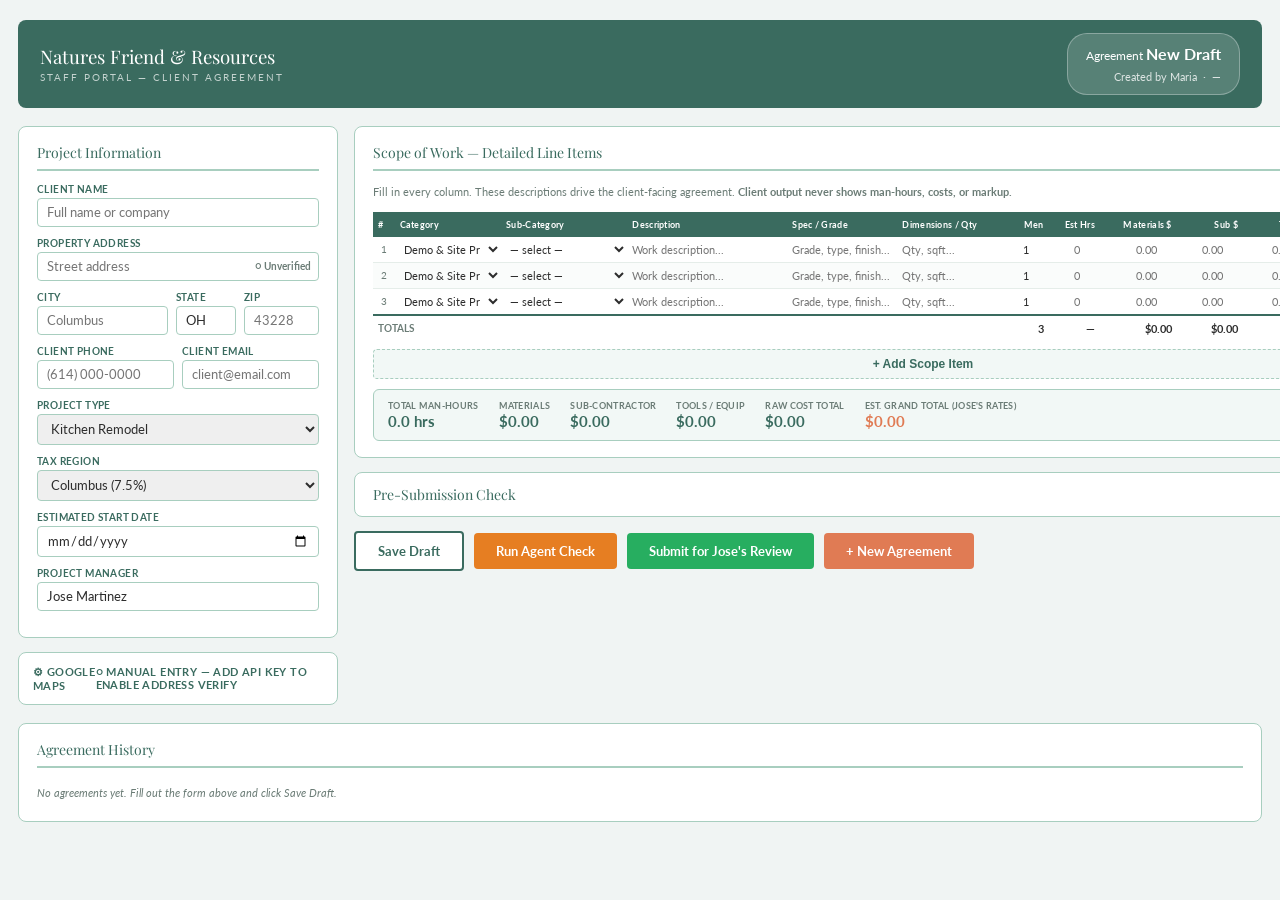
==== agreement-portal.html @ b386c154 "Add agreement portal, Jen portal, skills, and workflow redesign - agreement-portal.html: Maria's new" ====
<!DOCTYPE html>
<html lang="en">
<head>
<meta charset="UTF-8">
<meta name="viewport" content="width=device-width, initial-scale=1.0">
<title>NFR Agreement Portal</title>
<style>
  @import url('https://fonts.googleapis.com/css2?family=Playfair+Display:wght@600;700&family=Lato:wght@300;400;700&display=swap');
  :root {
    --primary:#3A6B5F; --accent:#E07B54; --light:#F2F8F6;
    --border:#A8CEBF; --muted:#6B7C76; --text:#2D2D2D;
    --gold:#D4A054; --danger:#C0392B; --success:#27AE60; --warn:#E67E22;
  }
  *{margin:0;padding:0;box-sizing:border-box;}
  body{font-family:'Lato',sans-serif;font-size:10pt;color:var(--text);background:#f0f4f3;}
  .app{max-width:1440px;margin:0 auto;padding:20px 18px;}

  .top-bar{display:flex;justify-content:space-between;align-items:center;
    background:var(--primary);color:#fff;padding:13px 22px;border-radius:8px;margin-bottom:18px;}
  .brand{font-family:'Playfair Display',serif;font-size:14pt;}
  .brand span{font-family:'Lato',sans-serif;font-size:7.5pt;letter-spacing:2px;text-transform:uppercase;opacity:.7;display:block;margin-top:2px;}
  .agr-pill{background:rgba(255,255,255,.15);border:1px solid rgba(255,255,255,.3);
    border-radius:20px;padding:6px 18px;font-size:9pt;text-align:right;line-height:1.7;}
  .agr-pill strong{font-size:12pt;}

  .layout{display:grid;grid-template-columns:320px 1fr;gap:16px;align-items:start;}

  .panel{background:#fff;border:1px solid var(--border);border-radius:8px;padding:16px 18px;margin-bottom:14px;}
  .p-title{font-family:'Playfair Display',serif;font-size:10.5pt;color:var(--primary);
    border-bottom:2px solid var(--border);padding-bottom:7px;margin-bottom:12px;}

  .f{margin-bottom:10px;}
  .f label{display:block;font-size:7.5pt;font-weight:700;color:var(--primary);text-transform:uppercase;letter-spacing:.4px;margin-bottom:3px;}
  .f input,.f select,.f textarea{width:100%;border:1px solid var(--border);border-radius:4px;
    padding:6px 9px;font-family:'Lato',sans-serif;font-size:9.5pt;color:var(--text);outline:none;}
  .f input:focus,.f select:focus,.f textarea:focus{border-color:var(--primary);}
  .f input:disabled,.f select:disabled,.f textarea:disabled{background:#f5f5f5;color:var(--muted);}
  .row2{display:flex;gap:8px;}.row2 .f{flex:1;}
  .row3{display:flex;gap:8px;}.row3 .f{flex:1;}

  .addr-wrap{position:relative;}
  .addr-badge{position:absolute;right:8px;top:50%;transform:translateY(-50%);font-size:7.5pt;font-weight:700;white-space:nowrap;}
  .addr-badge.verified{color:var(--success);}
  .addr-badge.unverified{color:var(--muted);}
  .addr-input-padded{padding-right:90px !important;}

  /* MAPS PANEL */
  .maps-panel{background:#fff;border:1px solid var(--border);border-radius:8px;padding:12px 14px;margin-bottom:14px;}
  .maps-header{display:flex;align-items:center;justify-content:space-between;cursor:pointer;}
  .maps-header span{font-size:8pt;font-weight:700;color:var(--primary);text-transform:uppercase;letter-spacing:.4px;}
  .maps-status{font-size:7.5pt;color:var(--muted);}
  .maps-status.connected{color:var(--success);}
  .maps-settings{margin-top:10px;border-top:1px solid var(--border);padding-top:10px;display:none;}
  .maps-settings.open{display:block;}
  .maps-key-row{display:flex;gap:8px;align-items:flex-end;}
  .maps-key-row .f{flex:1;margin-bottom:0;}
  .maps-key-row button{padding:6px 12px;border-radius:4px;font-family:'Lato',sans-serif;font-size:8.5pt;font-weight:700;cursor:pointer;border:none;background:var(--primary);color:#fff;white-space:nowrap;}

  /* SCOPE TABLE */
  .tbl-wrap{overflow-x:auto;}
  table.sc{width:100%;border-collapse:collapse;font-size:8pt;min-width:1100px;}
  table.sc thead th{background:var(--primary);color:#fff;padding:7px 5px;text-align:left;
    font-size:7pt;font-weight:700;letter-spacing:.3px;white-space:nowrap;}
  table.sc thead th.r{text-align:right;}
  table.sc thead th.c{text-align:center;}
  table.sc tbody td{border-bottom:1px solid #e5ede9;padding:0;vertical-align:middle;}
  table.sc tbody tr:nth-child(even) td{background:#fafcfb;}
  table.sc tbody tr:hover td{background:#f0f8f5;}
  table.sc td input,table.sc td select{width:100%;border:none;background:transparent;
    padding:5px 5px;font-family:'Lato',sans-serif;font-size:8pt;color:var(--text);outline:none;}
  table.sc td input.ldesc{text-align:left;}
  table.sc td input:focus,table.sc td select:focus{background:#e8f5f0;}
  table.sc td input:disabled,table.sc td select:disabled{color:var(--muted);}
  table.sc td.lt-num{text-align:center;padding:5px 4px;font-size:7.5pt;color:var(--muted);width:22px;}
  table.sc tfoot td{border-top:2px solid var(--primary);padding:6px 5px;font-size:8pt;font-weight:700;}
  table.sc tfoot td.r{text-align:right;}
  .del-btn{background:none;border:none;color:#ccc;cursor:pointer;font-size:13pt;padding:0 5px;line-height:1;}
  .del-btn:hover{color:var(--danger);}
  .chk-btn{background:none;border:none;color:var(--primary);cursor:pointer;font-size:12pt;padding:0 4px;line-height:1;}
  .chk-btn:hover{color:var(--accent);}
  .add-row-btn{background:var(--light);border:1px dashed var(--border);color:var(--primary);
    padding:7px 16px;border-radius:4px;cursor:pointer;font-size:9pt;font-weight:700;margin-top:8px;width:100%;}
  .add-row-btn:hover{background:var(--border);}

  /* TOTALS BAR */
  .totals-bar{display:flex;gap:20px;flex-wrap:wrap;background:var(--light);border:1px solid var(--border);
    border-radius:6px;padding:10px 14px;margin-top:10px;}
  .t-item{display:flex;flex-direction:column;gap:2px;}
  .t-item label{font-size:7pt;font-weight:700;color:var(--muted);text-transform:uppercase;letter-spacing:.3px;}
  .t-item .t-val{font-size:11pt;font-weight:700;color:var(--primary);}

  /* STATUS BADGES */
  .status-badge{display:inline-block;padding:3px 10px;border-radius:12px;font-size:8pt;font-weight:700;text-transform:uppercase;letter-spacing:.3px;}
  .st-draft{background:#e8f5f0;color:var(--primary);}
  .st-pending_jose{background:#fff3cd;color:#856404;}
  .st-jose_approved{background:#cce5ff;color:#004085;}
  .st-sent_to_client{background:#e8d5f5;color:#5a2d7a;}
  .st-signed{background:#d4edda;color:#155724;}
  .st-deposit_paid{background:#0d5c2e;color:#fff;}
  .st-cancelled{background:#f8d7da;color:#721c24;}

  /* LOCKED / INFO BANNERS */
  .locked-note{background:#fff3cd;border:1px solid var(--gold);border-radius:5px;
    padding:9px 12px;font-size:8.5pt;color:#856404;margin-bottom:12px;line-height:1.6;}
  .info-note{background:#e8f5f0;border:1px solid var(--border);border-radius:5px;
    padding:9px 12px;font-size:8.5pt;color:var(--primary);margin-bottom:12px;line-height:1.6;}

  /* AGENT CHECK PANEL */
  .agent-panel{background:#fff;border:1px solid var(--border);border-radius:8px;margin-top:14px;}
  .agent-header{display:flex;align-items:center;justify-content:space-between;padding:12px 18px;cursor:pointer;}
  .agent-header-title{font-family:'Playfair Display',serif;font-size:10.5pt;color:var(--primary);}
  .agent-body{padding:0 18px 16px;display:none;}
  .agent-body.open{display:block;}
  .agent-results{margin-top:12px;}
  .agent-item{display:flex;align-items:flex-start;gap:8px;padding:5px 0;border-bottom:1px solid #f0f0f0;font-size:8.5pt;}
  .agent-item:last-child{border-bottom:none;}
  .agent-icon{font-size:13pt;line-height:1;flex-shrink:0;margin-top:-1px;}
  .agent-passed{font-size:9pt;color:var(--success);font-style:italic;padding:8px 0;}

  /* BUTTONS */
  .actions{display:flex;gap:10px;margin-top:14px;flex-wrap:wrap;align-items:center;}
  .btn{padding:10px 22px;border-radius:4px;font-family:'Lato',sans-serif;font-size:10pt;font-weight:700;cursor:pointer;border:none;}
  .btn-p{background:var(--primary);color:#fff;}.btn-p:hover{background:#2d5448;}
  .btn-o{background:#fff;color:var(--primary);border:2px solid var(--primary);}.btn-o:hover{background:var(--light);}
  .btn-a{background:var(--accent);color:#fff;}.btn-a:hover{background:#c56840;}
  .btn-g{background:var(--success);color:#fff;}.btn-g:hover{background:#1e8449;}
  .btn-w{background:var(--warn);color:#fff;}.btn-w:hover{background:#ca6f1e;}
  .btn-sm{padding:5px 13px;font-size:8pt;}

  /* HISTORY */
  table.hist{width:100%;border-collapse:collapse;font-size:8.5pt;}
  table.hist th{background:var(--primary);color:#fff;padding:7px 10px;text-align:left;font-size:7.5pt;font-weight:700;letter-spacing:.3px;}
  table.hist td{border-bottom:1px solid #e5ede9;padding:8px 10px;vertical-align:middle;}
  table.hist tr:nth-child(even) td{background:#fafcfb;}
  table.hist tr:hover td{background:#f0f8f5;}

  /* MODAL */
  .modal-backdrop{position:fixed;inset:0;background:rgba(0,0,0,.45);z-index:1000;display:flex;align-items:center;justify-content:center;}
  .modal{background:#fff;border-radius:10px;padding:24px 28px;width:480px;max-width:94vw;max-height:90vh;overflow-y:auto;position:relative;box-shadow:0 8px 40px rgba(0,0,0,.2);}
  .modal-title{font-family:'Playfair Display',serif;font-size:12pt;color:var(--primary);margin-bottom:16px;}
  .modal-close{position:absolute;top:14px;right:18px;font-size:16pt;background:none;border:none;cursor:pointer;color:var(--muted);}
  .modal-close:hover{color:var(--text);}
  .chk-item{display:flex;align-items:flex-start;gap:8px;padding:7px 0;border-bottom:1px solid #f0f0f0;cursor:pointer;}
  .chk-item:last-child{border-bottom:none;}
  .chk-item input[type=checkbox]{margin-top:2px;cursor:pointer;accent-color:var(--primary);}
  .chk-item-label{font-size:9pt;line-height:1.5;}
  .chk-progress{font-size:8.5pt;color:var(--muted);margin-bottom:10px;}
  .modal-footer{margin-top:16px;display:flex;justify-content:flex-end;gap:10px;}

  /* TOAST */
  #nfr-toast{position:fixed;bottom:24px;right:24px;background:var(--primary);color:#fff;
    padding:12px 20px;border-radius:8px;font-size:9.5pt;font-weight:700;z-index:9999;
    box-shadow:0 4px 16px rgba(0,0,0,.2);transition:opacity .3s;opacity:0;pointer-events:none;}

  /* CUSTOM TAX INPUT */
  #custom-tax-wrap{display:none;}
</style>
</head>
<body>
<div class="app">

<div class="top-bar">
  <div class="brand">Natures Friend &amp; Resources
    <span>Staff Portal — Client Agreement</span>
  </div>
  <div class="agr-pill">
    Agreement <strong id="agr-display">New Draft</strong><br>
    <span id="agr-meta" style="font-size:8pt;opacity:.8;">Created by Maria &nbsp;·&nbsp; <span id="agr-timestamp">—</span></span>
  </div>
</div>

<div class="layout">

<!-- LEFT COLUMN -->
<div>
  <div class="panel">
    <div class="p-title">Project Information</div>

    <div class="f"><label>Client Name</label>
      <input type="text" id="client-name" placeholder="Full name or company">
    </div>

    <div class="f"><label>Property Address</label>
      <div class="addr-wrap">
        <input type="text" id="client-addr" class="addr-input-padded" placeholder="Street address" autocomplete="off">
        <span class="addr-badge unverified" id="addr-badge">&#9675; Unverified</span>
      </div>
    </div>

    <div class="row2">
      <div class="f"><label>City</label><input type="text" id="client-city" placeholder="Columbus"></div>
      <div class="f" style="max-width:60px;"><label>State</label><input type="text" id="client-state" value="OH" placeholder="OH" maxlength="2"></div>
      <div class="f" style="max-width:75px;"><label>Zip</label><input type="text" id="client-zip" placeholder="43228" maxlength="10"></div>
    </div>

    <div class="row2">
      <div class="f"><label>Client Phone</label><input type="tel" id="client-phone" placeholder="(614) 000-0000"></div>
      <div class="f"><label>Client Email</label><input type="email" id="client-email" placeholder="client@email.com"></div>
    </div>

    <div class="f"><label>Project Type</label>
      <select id="proj-type">
        <option>Kitchen Remodel</option>
        <option>Bathroom Remodel</option>
        <option>Kitchen + Bath Remodel</option>
        <option>Full Interior Remodel</option>
        <option>Paint / Drywall</option>
        <option>Cabinets Only</option>
        <option>Flooring Only</option>
        <option>Demo Only</option>
        <option>Other</option>
      </select>
    </div>

    <div class="row2">
      <div class="f"><label>Tax Region</label>
        <select id="tax-region" onchange="handleTaxChange()">
          <option value="7.5">Columbus (7.5%)</option>
          <option value="8.0">Dublin (8.0%)</option>
          <option value="custom">Custom</option>
        </select>
      </div>
      <div class="f" id="custom-tax-wrap"><label>Custom Tax %</label>
        <input type="number" id="custom-tax" value="7.5" step="0.1" min="0" oninput="calcTotals()">
      </div>
    </div>

    <div class="f"><label>Estimated Start Date</label><input type="date" id="start-date"></div>
    <div class="f"><label>Project Manager</label><input type="text" id="proj-mgr" value="Jose Martinez"></div>
  </div>

  <!-- GOOGLE MAPS PANEL -->
  <div class="maps-panel">
    <div class="maps-header" onclick="toggleMapsSettings()">
      <span>&#9881; Google Maps</span>
      <span class="maps-status" id="maps-status">&#9675; Manual entry — add API key to enable address verify</span>
    </div>
    <div class="maps-settings" id="maps-settings">
      <div class="maps-key-row">
        <div class="f">
          <label>API Key</label>
          <input type="password" id="maps-api-key" placeholder="AIzaSy...">
        </div>
        <button onclick="saveMapsKey()">Save</button>
      </div>
    </div>
  </div>

  <!-- STATUS PANEL (shown when editing saved agreement) -->
  <div class="panel" id="status-panel" style="display:none;">
    <div class="p-title">Agreement Status</div>
    <div id="status-info"></div>
  </div>
</div>

<!-- RIGHT COLUMN -->
<div>
  <div class="panel">
    <div class="p-title">Scope of Work — Detailed Line Items</div>
    <p style="font-size:8pt;color:var(--muted);margin-bottom:12px;line-height:1.6;">
      Fill in every column. These descriptions drive the client-facing agreement. <strong>Client output never shows man-hours, costs, or markup.</strong>
    </p>
    <div id="locked-msg" class="locked-note" style="display:none;">
      Submitted for Jose's review. Form is locked. Ask Jose to reopen if changes are needed.
    </div>
    <div id="info-msg" class="info-note" style="display:none;"></div>

    <div class="tbl-wrap">
      <table class="sc" id="sc-table">
        <thead>
          <tr>
            <th style="width:22px;">#</th>
            <th style="width:110px;">Category</th>
            <th style="width:130px;">Sub-Category</th>
            <th style="min-width:160px;">Description</th>
            <th style="min-width:110px;">Spec / Grade</th>
            <th style="min-width:110px;">Dimensions / Qty</th>
            <th class="r" style="width:42px;">Men</th>
            <th class="r" style="width:52px;">Est Hrs</th>
            <th class="r" style="width:78px;">Materials $</th>
            <th class="r" style="width:68px;">Sub $</th>
            <th class="r" style="width:72px;">Tools $</th>
            <th style="min-width:110px;">Sub-Contractor</th>
            <th class="c" style="width:28px;">&#128203;</th>
            <th style="width:22px;"></th>
          </tr>
        </thead>
        <tbody id="sc-body"></tbody>
        <tfoot>
          <tr>
            <td colspan="6" style="color:var(--muted);font-size:7.5pt;padding-left:5px;">TOTALS</td>
            <td class="r" id="ft-men">—</td>
            <td class="r" id="ft-hrs">—</td>
            <td class="r" id="ft-mat">$0.00</td>
            <td class="r" id="ft-sub">$0.00</td>
            <td class="r" id="ft-tools">$0.00</td>
            <td colspan="3"></td>
          </tr>
        </tfoot>
      </table>
    </div>
    <button class="add-row-btn" id="add-row-btn" onclick="addScopeRow()">+ Add Scope Item</button>

    <div class="totals-bar">
      <div class="t-item"><label>Total Man-Hours</label><div class="t-val" id="tot-manhrs">0 hrs</div></div>
      <div class="t-item"><label>Materials</label><div class="t-val" id="tot-mat">$0.00</div></div>
      <div class="t-item"><label>Sub-Contractor</label><div class="t-val" id="tot-sub">$0.00</div></div>
      <div class="t-item"><label>Tools / Equip</label><div class="t-val" id="tot-tools">$0.00</div></div>
      <div class="t-item"><label>Raw Cost Total</label><div class="t-val" id="tot-raw">$0.00</div></div>
      <div class="t-item"><label>Est. Grand Total (Jose's rates)</label><div class="t-val" id="tot-grand" style="color:var(--accent);">$0.00</div></div>
    </div>
  </div>

  <!-- AGENT CHECK PANEL -->
  <div class="agent-panel">
    <div class="agent-header" onclick="toggleAgentPanel()">
      <span class="agent-header-title">Pre-Submission Check</span>
      <span id="agent-chevron" style="font-size:10pt;color:var(--muted);">&#9660;</span>
    </div>
    <div class="agent-body" id="agent-body">
      <button class="btn btn-o btn-sm" onclick="runAgentCheck()" id="run-check-btn">Run Pre-Submission Check</button>
      <div id="agent-results" class="agent-results"></div>
    </div>
  </div>

  <div class="actions" id="action-btns">
    <button class="btn btn-o" onclick="saveDraft()">Save Draft</button>
    <button class="btn btn-w" onclick="runAgentCheck()">Run Agent Check</button>
    <button class="btn btn-g" id="submit-btn" onclick="submitForJose()" disabled title="Run Agent Check first">Submit for Jose's Review</button>
    <button class="btn btn-a" onclick="newAgreement()">+ New Agreement</button>
  </div>
</div>

</div><!-- end layout -->

<!-- HISTORY TABLE -->
<div class="panel" style="margin-top:4px;">
  <div class="p-title">Agreement History</div>
  <div id="history-empty" style="font-size:8.5pt;color:var(--muted);font-style:italic;padding:6px 0;">
    No agreements yet. Fill out the form above and click Save Draft.
  </div>
  <div style="overflow-x:auto;">
    <table class="hist" id="hist-table" style="display:none;">
      <thead>
        <tr>
          <th>AGR #</th><th>Client</th><th>Type</th><th>Submitted</th><th>Status</th><th>Action</th>
        </tr>
      </thead>
      <tbody id="hist-body"></tbody>
    </table>
  </div>
</div>

</div><!-- end app -->

<!-- CHECKLIST MODAL -->
<div class="modal-backdrop" id="chk-modal" style="display:none;" onclick="closeChecklistModal(event)">
  <div class="modal" onclick="event.stopPropagation()">
    <button class="modal-close" onclick="closeChecklistModal()">&#215;</button>
    <div class="modal-title" id="chk-modal-title">Checklist</div>
    <div class="chk-progress" id="chk-progress"></div>
    <div id="chk-items"></div>
    <div class="modal-footer">
      <button class="btn btn-p" onclick="closeChecklistModal()">Done</button>
    </div>
  </div>
</div>

<div id="nfr-toast"></div>

<script>
// ── State ──────────────────────────────────────────────────────────────────────
let currentAgrId = null;
let scopeRowCount = 0;
let isLocked = false;
let agentCheckRan = false;
let addressVerified = false;
let activeChecklistRow = null;

// ── Renovation Taxonomy ────────────────────────────────────────────────────────
const RENO = {
  "Demo & Site Prep": {
    subs: ["Demo cabinets","Demo countertops","Demo tile — floor","Demo tile — walls","Demo flooring","Demo tub/shower","Demo toilet","Demo vanity & fixtures","Demo walls / partitions","Demo ceiling","Demo appliances & removal","Dumpster / haul away","Site protection & staging"],
    desc: {"Demo cabinets":"Remove and haul away all existing cabinets","Demo countertops":"Remove existing countertops and dispose","Demo tile — floor":"Remove floor tile and thin-set; inspect subfloor","Demo tile — walls":"Remove wall tile and backer board","Demo flooring":"Remove existing flooring and prep subfloor","Demo tub/shower":"Demo tub/shower unit and surround","Demo toilet":"Remove and cap toilet flange","Demo vanity & fixtures":"Remove vanity, sink, and all fixtures","Demo walls / partitions":"Remove non-structural partition walls","Demo ceiling":"Remove ceiling drywall or tile","Demo appliances & removal":"Disconnect and remove all appliances","Dumpster / haul away":"Roll-off dumpster and debris removal","Site protection & staging":"Floor protection, plastic barriers, staging area"},
    checks: {"Demo cabinets":["Disconnect power at breaker","Remove cabinet doors first","Mark/cap utility locations","Protect floors with plywood","Stage debris area outside"],"Demo tile — floor":["Score grout lines first","Remove toilet/vanity if needed","Inspect subfloor after removal","Document condition with photos"],"Demo tub/shower":["Shut off water supply","Disconnect drain","Remove tile surround","Inspect framing/subfloor for rot"],"Demo walls / partitions":["Confirm non-load-bearing","Locate and cap all utilities in wall","Remove drywall in stages","Photograph wall cavity before closing"]}
  },
  "Structural": {
    subs: ["Load-bearing wall removal","Header / beam install (LVL)","Header / beam install (steel)","Subfloor repair / replacement","Wall framing modification","Niche / alcove framing","Column / post install","Subfloor leveling"],
    desc: {"Load-bearing wall removal":"Remove load-bearing wall with temporary shoring","Header / beam install (LVL)":"Install LVL beam with proper bearing","Header / beam install (steel)":"Install steel beam with bearing plates","Subfloor repair / replacement":"Repair or replace damaged subfloor sheathing","Wall framing modification":"Modify existing wall framing per plan","Niche / alcove framing":"Frame recessed niche or alcove in wall","Column / post install":"Install structural column or decorative post","Subfloor leveling":"Self-leveling compound or shimming for flat substrate"},
    checks: {"Load-bearing wall removal":["Pull permit before starting","Install temporary shoring","Size header per engineer spec","Verify beam bearing on each side"],"Subfloor repair / replacement":["Identify source of damage (moisture/rot)","Remove all damaged material","Treat with antimicrobial before closing","Match thickness to existing floor"]}
  },
  "Windows & Doors": {
    subs: ["Window replacement","Window — new opening","Window trim / casing","Entry door replacement","Interior door install","Pocket / sliding door","Barn door","Door hardware install","Egress window"],
    desc: {"Window replacement":"Replace existing window with new unit, same opening","Window — new opening":"Create new window opening with header","Window trim / casing":"Install interior window casing and sill","Entry door replacement":"Replace exterior entry door and frame","Interior door install":"Install interior door, frame, and hardware","Pocket / sliding door":"Install pocket or bypass sliding door","Barn door":"Install barn door with track hardware","Door hardware install":"Install handles, locks, hinges on existing doors","Egress window":"Install code-compliant egress window"},
    checks: {"Window replacement":["Flash and seal exterior","Level and shim properly","Insulate perimeter","Test operation before trimming"],"Entry door replacement":["Flash threshold properly","Install weatherstripping","Verify plumb and square","Test lockset operation"]}
  },
  "Rough Electrical": {
    subs: ["Panel upgrade / circuit add","GFCI circuit — kitchen","GFCI circuit — bathroom","Under-cabinet lighting rough","Island lighting rough","Range hood wiring","Dishwasher circuit (20A)","Refrigerator circuit","Microwave circuit (20A)","Heated floor thermostat rough","Exhaust fan rough-in","Shower light rough (wet-rated)","Vanity lighting rough","USB outlet install","Recessed lighting rough"],
    desc: {"Panel upgrade / circuit add":"Add circuits or upgrade electrical panel","GFCI circuit — kitchen":"Install GFCI-protected circuits per code","GFCI circuit — bathroom":"Install GFCI-protected bathroom circuit","Under-cabinet lighting rough":"Run low-voltage wire for under-cabinet lights","Island lighting rough":"Run wire and install junction box for island pendant","Range hood wiring":"Wire dedicated circuit for range hood","Dishwasher circuit (20A)":"Dedicated 20A circuit for dishwasher","Refrigerator circuit":"Dedicated circuit for refrigerator","Microwave circuit (20A)":"Dedicated 20A circuit for microwave","Heated floor thermostat rough":"Run wire for in-floor heat thermostat","Exhaust fan rough-in":"Run wire and duct for bathroom exhaust fan","Shower light rough (wet-rated)":"Install wet-rated box and wiring in shower ceiling","Vanity lighting rough":"Run wire for vanity light fixture","USB outlet install":"Install combination outlet with USB ports","Recessed lighting rough":"Run wire and install cans for recessed lights"},
    checks: {"Panel upgrade / circuit add":["Pull permit","Coordinate with licensed electrician","Arc-fault and GFCI per code","Label panel directory after"],"GFCI circuit — kitchen":["Two 20A small-appliance circuits minimum","GFCI at first outlet on circuit","Test trip function"],"Exhaust fan rough-in":["Duct to exterior — not to attic","Damper on exterior cap","Support fan housing to framing"]}
  },
  "Rough Plumbing": {
    subs: ["Supply line relocation","Drain relocation","Toilet flange install","Shower valve rough-in","Tub drain rough-in","Dishwasher connection rough","Ice maker line","Gas line (range / cooktop)","Gas line (water heater)","Water heater relocation","Wet wall framing"],
    desc: {"Supply line relocation":"Relocate hot/cold supply to new position","Drain relocation":"Relocate drain line to new fixture location","Toilet flange install":"Set toilet flange at finished floor height","Shower valve rough-in":"Set shower valve body at correct height","Tub drain rough-in":"Set tub drain and overflow rough","Dishwasher connection rough":"Stub out hot supply and drain for dishwasher","Ice maker line":"1/4\" copper or poly line for refrigerator ice maker","Gas line (range / cooktop)":"Run gas line with shutoff for range/cooktop","Gas line (water heater)":"Run or extend gas line for water heater","Water heater relocation":"Relocate water heater with new connections","Wet wall framing":"Frame 2x6 wet wall for back-to-back plumbing"},
    checks: {"Supply line relocation":["Pressure test before closing wall","Support pipe per code","Insulate exterior wall pipes"],"Shower valve rough-in":["Confirm valve height per design drawing","Stub out at correct height for trim plate","Pressure test","Photo before closing wall"],"Gas line (range / cooktop)":["Licensed plumber required","Pressure test 24 hours","Install shutoff within 6 feet of appliance"]}
  },
  "HVAC & Mechanicals": {
    subs: ["Range hood / ductwork","Exhaust fan + duct install","Radiant floor heat — electric","Radiant floor heat — hydronic","In-floor heat thermostat","Heated towel bar rough","HVAC duct modification","Mini-split install"],
    desc: {"Range hood / ductwork":"Install range hood and run duct to exterior","Exhaust fan + duct install":"Install exhaust fan and duct to exterior cap","Radiant floor heat — electric":"Install electric radiant mat under tile","Radiant floor heat — hydronic":"Install hydronic tubing in floor","In-floor heat thermostat":"Install programmable thermostat for floor heat","Heated towel bar rough":"Rough wire for electric heated towel bar","HVAC duct modification":"Modify existing ductwork for remodel","Mini-split install":"Install ductless mini-split head and lineset"},
    checks: {"Range hood / ductwork":["Duct to exterior only","Use 6\" round or equivalent rectangular","Include damper at exterior","Verify CFM meets hood requirements"],"Radiant floor heat — electric":["Test mat resistance before tile","Do not cut mat","Install insulation board under mat","Connect to GFCI-protected circuit"]}
  },
  "Insulation": {
    subs: ["Exterior wall batt insulation","Sound insulation — interior","Spray foam — rim joist","Spray foam — gaps/penetrations","Vapor barrier","Rigid foam — exterior"],
    desc: {"Exterior wall batt insulation":"Install batt insulation in exterior walls","Sound insulation — interior":"Install Rockwool sound batt in interior walls","Spray foam — rim joist":"Seal and insulate rim joist with closed-cell foam","Spray foam — gaps/penetrations":"Air seal all penetrations with spray foam","Vapor barrier":"Install poly vapor barrier on crawl/slab","Rigid foam — exterior":"Install rigid foam board on exterior sheathing"},
    checks: {}
  },
  "Waterproofing": {
    subs: ["Cement board / backer board","Schluter / Kerdi membrane","RedGard waterproof coating","Shower pan liner (CPE)","Curb installation","Shower niche — waterproof"],
    desc: {"Cement board / backer board":"Install cement backer board in wet areas","Schluter / Kerdi membrane":"Apply Kerdi waterproof membrane over substrate","RedGard waterproof coating":"Apply RedGard liquid membrane to shower walls/floor","Shower pan liner (CPE)":"Install CPE shower pan liner with clamping drain","Curb installation":"Build and waterproof shower curb","Shower niche — waterproof":"Frame, board, and waterproof recessed shower niche"},
    checks: {"Cement board / backer board":["Stagger seams from drywall seams","Tape all seams with alkali-resistant mesh","Do not use drywall in wet zone","Fasteners every 8\" at edges"],"Schluter / Kerdi membrane":["Overlap seams minimum 2\"","Seal all corners with Kerdi-Band","Let cure 24 hours before tile","Flood test before closing"]}
  },
  "Drywall": {
    subs: ["Drywall install — standard","Drywall install — moisture-resistant","Level 5 finish","Ceiling drywall","Drywall repair / patch","Skim coat"],
    desc: {"Drywall install — standard":"Hang and tape standard drywall","Drywall install — moisture-resistant":"Hang and tape moisture-resistant (green/purple board)","Level 5 finish":"Apply two skim coats for Level 5 paint-ready finish","Ceiling drywall":"Hang and finish ceiling drywall","Drywall repair / patch":"Repair damaged drywall sections","Skim coat":"Skim coat existing walls for smooth finish"},
    checks: {"Level 5 finish":["Prime coat before first skim","Two skim coats minimum","Sand between coats with 150 grit","Inspect under raking light before paint"],"Drywall install — standard":["Stagger seams","Screw 16\" on center","Tape all seams with joint compound","Feather edges for smooth finish"]}
  },
  "Tile Work": {
    subs: ["Floor tile install","Shower wall tile","Tub surround tile","Backsplash tile","Niche tile","Accent / listello tile","Floor tile — large format","Grout & seal","Caulk joints"],
    desc: {"Floor tile install":"Install tile on floor with thinset mortar","Shower wall tile":"Install tile on shower walls","Tub surround tile":"Install tile on tub surround walls","Backsplash tile":"Install kitchen backsplash tile","Niche tile":"Tile recessed shower niche","Accent / listello tile":"Install accent or border tile","Floor tile — large format":"Install large format (24\"x24\"+) floor tile","Grout & seal":"Apply grout and sealer to all tile joints","Caulk joints":"Apply silicone caulk at all change-of-plane joints"},
    checks: {"Floor tile install":["Dry-lay tile for pattern/cut check","Use large-format trowel for full coverage","Check level every 4 tiles","Back-butter all tiles over 15\""],"Shower wall tile":["Start from center of focal wall","Maintain consistent grout joints","Cut tiles at perimeter","Seal grout after 72-hour cure"],"Grout & seal":["Mix to peanut butter consistency","Work in 4 sq ft sections","Diagonal float strokes","Seal 72 hours after grout install"]}
  },
  "Flooring": {
    subs: ["LVP / luxury vinyl install","Hardwood — install","Hardwood — refinish","Carpet install","Floor leveling / prep","Transition strips","Underlayment install"],
    desc: {"LVP / luxury vinyl install":"Install luxury vinyl plank flooring with underlayment","Hardwood — install":"Install nail-down or glue-down hardwood","Hardwood — refinish":"Sand, stain, and refinish existing hardwood","Carpet install":"Install carpet with pad","Floor leveling / prep":"Self-leveling compound for flat substrate","Transition strips":"Install transition strips at all floor changes","Underlayment install":"Install foam or cork underlayment"},
    checks: {"LVP / luxury vinyl install":["Acclimate planks 48 hours","Leave 1/4\" expansion gap at walls","Stagger end joints minimum 6\"","Roll floor after install"],"Hardwood — refinish":["Screen between coats","Buff edges by hand","Apply minimum 3 coats polyurethane","24-hour dry time between coats"]}
  },
  "Cabinets": {
    subs: ["Base cabinets","Upper cabinets","Island / peninsula cabinets","Pantry / tall cabinets","Vanity cabinet","Linen / storage cabinet","Medicine cabinet","Cabinet hardware install","Soft-close hardware","Crown molding — cabinets","Cabinet trim / filler","Cabinet lighting install"],
    desc: {"Base cabinets":"Install base cabinet run","Upper cabinets":"Install upper cabinet run","Island / peninsula cabinets":"Install island or peninsula cabinet base","Pantry / tall cabinets":"Install full-height pantry or utility cabinets","Vanity cabinet":"Install bathroom vanity cabinet","Linen / storage cabinet":"Install linen or storage cabinet","Medicine cabinet":"Install recessed or surface-mount medicine cabinet","Cabinet hardware install":"Install all pulls, knobs, and hinges","Soft-close hardware":"Install soft-close hinges and drawer slides","Crown molding — cabinets":"Install crown molding on cabinet tops","Cabinet trim / filler":"Install filler strips and end panels","Cabinet lighting install":"Install puck or strip lights in cabinets"},
    checks: {"Base cabinets":["Level each cabinet — shim as needed","Screw cabinets together before wall attachment","Attach to wall studs only","Check plumb and level after all are hung"],"Upper cabinets":["Ledger board for support during install","Locate all studs before starting","Check level and plumb every cabinet","Remove ledger after all are secured"]}
  },
  "Countertops": {
    subs: ["Granite — fabricate & install","Quartz — fabricate & install","Laminate countertop","Cultured marble top","Butcher block","Concrete countertop","Countertop edge profile","Backsplash substrate"],
    desc: {"Granite — fabricate & install":"Template, fabricate, and install granite countertop","Quartz — fabricate & install":"Template, fabricate, and install quartz countertop","Laminate countertop":"Install laminate countertop with post-form edge","Cultured marble top":"Install cultured marble vanity top with integral sink","Butcher block":"Install butcher block countertop","Concrete countertop":"Cast and install concrete countertop","Countertop edge profile":"Specify edge detail (eased, beveled, ogee, etc.)","Backsplash substrate":"Install cement board for tile backsplash"},
    checks: {"Granite — fabricate & install":["Template after cabinets are set","Confirm sink cutout dimensions","Seam placement away from sink","Support seams from below"],"Quartz — fabricate & install":["Template after cabinets leveled","Confirm overhang spec (standard 1.5\")","Check plumb of sink wall for reveal"]}
  },
  "Shower / Tub": {
    subs: ["Prefab shower unit","Custom tile shower build","Shower door — frameless","Shower door — semi-frameless","Shower door — framed","Shower base / pan","Standard tub install","Freestanding / soaking tub","Whirlpool / jetted tub","Grab bar install","Steam unit install","Tub surround install"],
    desc: {"Prefab shower unit":"Install one-piece or multi-piece prefab shower unit","Custom tile shower build":"Build custom shower with backer, membrane, and tile","Shower door — frameless":"Install frameless glass shower door or enclosure","Shower door — semi-frameless":"Install semi-frameless shower door","Shower door — framed":"Install aluminum-framed shower door","Shower base / pan":"Install shower base/pan (acrylic or fiberglass)","Standard tub install":"Install alcove or drop-in tub","Freestanding / soaking tub":"Install freestanding soaking tub","Whirlpool / jetted tub":"Install whirlpool or air-jet tub","Grab bar install":"Install ADA grab bars in shower/tub area","Steam unit install":"Install steam generator and head","Tub surround install":"Install 3-piece tub surround"},
    checks: {"Custom tile shower build":["Waterproof membrane required","Slope floor 1/4\" per foot to drain","Test drain before tiling","Float test shower pan 24 hours"],"Shower door — frameless":["Confirm glass thickness (3/8\" min)","Plumb wall within 1/8\"","Header bar for doors over 60\" wide","Silicone all perimeter joints"]}
  },
  "Fixtures & Plumbing Finish": {
    subs: ["Kitchen sink install","Bathroom sink — undermount","Vessel sink install","Kitchen faucet","Bathroom faucet","Shower valve trim","Showerhead install","Hand shower install","Tub faucet / trim","Tub spout","Body sprays","Garbage disposal","Toilet install","Bidet / toilet seat","P-trap & drain connections","Shut-off valves"],
    desc: {"Kitchen sink install":"Install undermount or drop-in kitchen sink","Bathroom sink — undermount":"Install undermount bathroom sink","Vessel sink install":"Install vessel sink with drain assembly","Kitchen faucet":"Install kitchen faucet and supply lines","Bathroom faucet":"Install bathroom faucet and pop-up drain","Shower valve trim":"Install shower valve trim plate and handle","Showerhead install":"Install showerhead on arm","Hand shower install":"Install slide bar and hand shower","Tub faucet / trim":"Install tub faucet trim and handles","Tub spout":"Install tub spout (diverter or non-diverter)","Body sprays":"Install body spray jets and volume control","Garbage disposal":"Install garbage disposal and wiring connection","Toilet install":"Set toilet on flange with new wax ring","Bidet / toilet seat":"Install bidet seat or attachment","P-trap & drain connections":"Connect P-traps and drain lines","Shut-off valves":"Install angle stops at all fixtures"},
    checks: {"Kitchen sink install":["Support undermount from below before countertop","Caulk perimeter after cabinet install","Test for leaks 24 hours after"],"Toilet install":["New wax ring required","Shim base if floor unlevel","Caulk front and sides (leave back open)","Test flush and check for leaks"]}
  },
  "Appliances": {
    subs: ["Range / cooktop install","Wall oven install","Microwave install","Dishwasher install","Refrigerator — water line","Range hood — final install","Warming drawer"],
    desc: {"Range / cooktop install":"Set and connect range or cooktop (gas or electric)","Wall oven install":"Install wall oven in cabinet opening","Microwave install":"Install over-range or drawer microwave","Dishwasher install":"Set dishwasher and connect water/drain/power","Refrigerator — water line":"Connect refrigerator to ice maker water line","Range hood — final install":"Final mount and duct connection for range hood","Warming drawer":"Install warming drawer in base cabinet"},
    checks: {"Range / cooktop install":["Anti-tip bracket for ranges","Verify gas connection by licensed plumber","Test all burners","Clearances per manufacturer"],"Dishwasher install":["High-loop or air gap on drain","Secure to cabinet sides","Test full cycle for leaks"]}
  },
  "Finish Electrical": {
    subs: ["Outlet & switch plates","Light fixture install","Under-cabinet lights — final","Recessed lighting — final","Dimmer switch install","Exhaust fan — final","Bathroom fan/light combo","GFCI outlets — final","Smoke / CO detector"],
    desc: {"Outlet & switch plates":"Install all outlet and switch cover plates","Light fixture install":"Install light fixtures and connect wiring","Under-cabinet lights — final":"Connect and install under-cabinet LED strips","Recessed lighting — final":"Trim and bulb all recessed cans","Dimmer switch install":"Install dimmer switches per plan","Exhaust fan — final":"Install exhaust fan grille and test","Bathroom fan/light combo":"Install combination fan/light unit","GFCI outlets — final":"Install GFCI receptacles and test","Smoke / CO detector":"Install smoke and CO detectors per code"},
    checks: {"Recessed lighting — final":["IC-rated cans in insulated ceiling","Trim flush to ceiling","Bulb type matches dimmer rating"],"GFCI outlets — final":["Test trip function","Label breaker","Check all outlets downstream on same circuit"]}
  },
  "Paint & Finish": {
    subs: ["Ceiling paint","Wall paint — standard","Wall paint — moisture-resistant","Cabinet paint / stain","Trim paint","Exterior paint / touch-up"],
    desc: {"Ceiling paint":"Apply two coats ceiling paint","Wall paint — standard":"Prime and apply two coats wall paint","Wall paint — moisture-resistant":"Apply moisture-resistant paint (bathroom)","Cabinet paint / stain":"Prime, sand, and apply two coats cabinet paint","Trim paint":"Apply semi-gloss on all trim and doors","Exterior paint / touch-up":"Touch up or repaint exterior trim/siding"},
    checks: {"Cabinet paint / stain":["Sand between all coats 220 grit","Remove all hardware before painting","Water-based enamel or conversion varnish","Allow 24h cure between coats"],"Wall paint — standard":["Cut in before rolling","Two coats minimum","Check sheen spec (eggshell, satin, flat)","Back-roll sprayed areas"]}
  },
  "Trim & Millwork": {
    subs: ["Baseboard","Door casing","Crown molding","Window sill / stool / apron","Chair rail","Wainscoting","Beadboard panel","Built-in shelving"],
    desc: {"Baseboard":"Install baseboard throughout room","Door casing":"Install interior door casing","Crown molding":"Install crown molding at ceiling","Window sill / stool / apron":"Install window interior trim","Chair rail":"Install chair rail at mid-wall height","Wainscoting":"Install wainscoting panel system","Beadboard panel":"Install beadboard on wall section","Built-in shelving":"Build and install custom built-in shelves"},
    checks: {"Crown molding":["Cope inside corners — no miters","Nail to studs and top plate","Caulk before paint","Prime cut ends before install"],"Baseboard":["Cope inside corners","Scarf joint at splices","Check for floor height changes","Fill nail holes before paint"]}
  },
  "Bathroom Accessories": {
    subs: ["Towel bar install","Toilet paper holder","Robe hooks","Mirror install","Frameless mirror","Shelving — bathroom","Towel ring"],
    desc: {"Towel bar install":"Install towel bar(s) on blocking","Toilet paper holder":"Install toilet paper holder on blocking","Robe hooks":"Install robe hooks on blocking","Mirror install":"Install framed mirror above vanity","Frameless mirror":"Install frameless mirror on wall","Shelving — bathroom":"Install bathroom shelving unit","Towel ring":"Install towel ring next to vanity"},
    checks: {"Towel bar install":["Block in wall during framing","Confirm height (48\" standard)","Use toggle anchors if no blocking"]}
  },
  "Exterior & Siding": {
    subs: ["Vinyl siding — repair","Vinyl siding — replacement","Brick repair / repointing","Tuckpointing","Brick veneer install","Exterior trim repair","Caulk & weatherstrip","Soffit / fascia repair","Window flashing"],
    desc: {"Vinyl siding — repair":"Repair damaged vinyl siding panels","Vinyl siding — replacement":"Replace vinyl siding on wall section","Brick repair / repointing":"Repoint deteriorated brick mortar joints","Tuckpointing":"Tuckpoint brick or block joints","Brick veneer install":"Install brick veneer over framed wall","Exterior trim repair":"Repair or replace exterior trim boards","Caulk & weatherstrip":"Caulk all exterior penetrations and install weatherstrip","Soffit / fascia repair":"Repair or replace soffit and fascia boards","Window flashing":"Install or repair window flashing and sill pan"},
    checks: {"Brick repair / repointing":["Match existing mortar color","Rake joints minimum 3/4\" deep","Dampen joints before applying mortar","Cure slowly — avoid direct sun for 3 days"]}
  },
  "Sub-Contractors": {
    subs: ["Licensed plumber","Licensed electrician","HVAC technician","Structural engineer","Tile setter","Flooring installer","Cabinet installer","Countertop fabricator","Glass / shower door","Painter — sub","Roofer / flashing sub","Foundation / masonry sub"],
    desc: {"Licensed plumber":"Licensed plumber for rough or finish work","Licensed electrician":"Licensed electrician for panel/rough/finish","HVAC technician":"HVAC tech for ductwork or mechanical","Structural engineer":"PE stamp for structural modifications","Tile setter":"Sub-contract tile installation","Flooring installer":"Sub-contract flooring installation","Cabinet installer":"Sub-contract cabinet installation","Countertop fabricator":"Sub-contract countertop template and install","Glass / shower door":"Sub-contract frameless glass and shower door","Painter — sub":"Sub-contract painting","Roofer / flashing sub":"Sub-contract roofing or flashing work","Foundation / masonry sub":"Sub-contract foundation or masonry work"},
    checks: {"Licensed plumber":["Verify license number","Confirm liability insurance","Get signed scope buyout","Pull permit in their name if required"],"Licensed electrician":["Verify license number","Confirm liability insurance","Get signed scope buyout","Pull permit in their name if required"]}
  },
  "Permits & Inspections": {
    subs: ["Building permit","Electrical permit","Plumbing permit","Mechanical permit","Inspection — rough-in","Inspection — final","Certificate of occupancy"],
    desc: {"Building permit":"Pull building permit for remodel work","Electrical permit":"Pull electrical permit","Plumbing permit":"Pull plumbing permit","Mechanical permit":"Pull mechanical/HVAC permit","Inspection — rough-in":"Schedule rough-in inspection","Inspection — final":"Schedule final inspection","Certificate of occupancy":"Obtain certificate of occupancy if required"},
    checks: {}
  },
  "Other": {
    subs: ["Custom item (specify)","Allowance item","Owner-furnished / contractor-installed","Miscellaneous labor","Final cleaning"],
    desc: {"Custom item (specify)":"Custom scope item — add description","Allowance item":"Budget allowance for undetermined item","Owner-furnished / contractor-installed":"Owner provides material, NFR installs","Miscellaneous labor":"General labor not categorized above","Final cleaning":"Final clean and punch-list cleanup"},
    checks: {}
  }
};

const RENO_CATS = Object.keys(RENO);

// ── Row checklist data store (keyed by row id) ────────────────────────────────
const rowChecklists = {};   // rowChecklists[rowId] = { items: [...], done: [...] }

// ── DOM Ready ─────────────────────────────────────────────────────────────────
document.addEventListener('DOMContentLoaded', () => {
  initMapsPanel();
  initNewAgreement();
  renderHistory();
});

// ── Agreement ID ──────────────────────────────────────────────────────────────
function getNextAgrId() {
  const year = new Date().getFullYear();
  let counter = parseInt(localStorage.getItem('nfr_agr_counter') || '1000');
  counter++;
  localStorage.setItem('nfr_agr_counter', counter);
  return `AGR-${year}-${counter}`;
}

// ── Init / Reset ──────────────────────────────────────────────────────────────
function initNewAgreement() {
  currentAgrId = null;
  scopeRowCount = 0;
  isLocked = false;
  agentCheckRan = false;
  addressVerified = false;
  document.getElementById('agr-display').textContent = 'New Draft';
  document.getElementById('agr-timestamp').textContent = '—';
  document.getElementById('status-panel').style.display = 'none';
  document.getElementById('locked-msg').style.display = 'none';
  document.getElementById('info-msg').style.display = 'none';
  document.getElementById('add-row-btn').style.display = 'block';
  document.getElementById('agent-results').innerHTML = '';
  updateVerifiedBadge(false);
  resetActionBtns();

  const fields = ['client-name','client-addr','client-city','client-state','client-zip',
                  'client-phone','client-email','start-date'];
  fields.forEach(id => { const el = document.getElementById(id); if (el) el.value = ''; });
  document.getElementById('client-state').value = 'OH';
  document.getElementById('proj-mgr').value = 'Jose Martinez';
  document.getElementById('proj-type').selectedIndex = 0;
  document.getElementById('tax-region').selectedIndex = 0;
  document.getElementById('custom-tax-wrap').style.display = 'none';

  document.getElementById('sc-body').innerHTML = '';
  scopeRowCount = 0;
  Object.keys(rowChecklists).forEach(k => delete rowChecklists[k]);
  addScopeRow(); addScopeRow(); addScopeRow();
  calcTotals();

  document.querySelectorAll('.panel input, .panel select, .panel textarea').forEach(el => el.disabled = false);
}

function resetActionBtns() {
  document.getElementById('action-btns').innerHTML = `
    <button class="btn btn-o" onclick="saveDraft()">Save Draft</button>
    <button class="btn btn-w" onclick="runAgentCheck()">Run Agent Check</button>
    <button class="btn btn-g" id="submit-btn" onclick="submitForJose()" disabled>Submit for Jose's Review</button>
    <button class="btn btn-a" onclick="newAgreement()">+ New Agreement</button>`;
}

// ── Tax Toggle ─────────────────────────────────────────────────────────────────
function handleTaxChange() {
  const v = document.getElementById('tax-region').value;
  document.getElementById('custom-tax-wrap').style.display = (v === 'custom') ? 'block' : 'none';
  calcTotals();
}

// ── Category / Sub-Category ───────────────────────────────────────────────────
function buildCatOptions(selectedCat) {
  return RENO_CATS.map(c =>
    `<option${c === selectedCat ? ' selected' : ''}>${h(c)}</option>`
  ).join('');
}

function buildSubOptions(cat, selectedSub) {
  const subs = (RENO[cat] || RENO[RENO_CATS[0]]).subs;
  let opts = `<option value="">— select —</option>`;
  opts += subs.map(s =>
    `<option${s === selectedSub ? ' selected' : ''}>${h(s)}</option>`
  ).join('');
  return opts;
}

function onCatChange(rowId) {
  const cat = document.getElementById('scat' + rowId)?.value || RENO_CATS[0];
  const subSel = document.getElementById('ssub' + rowId);
  if (subSel) subSel.innerHTML = buildSubOptions(cat, '');
  document.getElementById('sdesc' + rowId).value = '';
  rowChecklists[rowId] = { items: [], done: [] };
  calcTotals();
}

function onSubChange(rowId) {
  const cat = document.getElementById('scat' + rowId)?.value || RENO_CATS[0];
  const sub = document.getElementById('ssub' + rowId)?.value || '';
  if (sub && RENO[cat] && RENO[cat].desc[sub]) {
    document.getElementById('sdesc' + rowId).value = RENO[cat].desc[sub];
  }
  // Load checklist items
  const checks = (RENO[cat] && RENO[cat].checks && RENO[cat].checks[sub]) ? RENO[cat].checks[sub] : [];
  rowChecklists[rowId] = { items: checks, done: [] };
  updateChecklistBtnBadge(rowId);
  calcTotals();
}

function updateChecklistBtnBadge(rowId) {
  const btn = document.getElementById('chkbtn' + rowId);
  if (!btn) return;
  const cl = rowChecklists[rowId] || { items: [], done: [] };
  const total = cl.items.length;
  const done = cl.done.length;
  if (total > 0) {
    btn.title = `Checklist: ${done}/${total} done`;
    btn.style.color = (done === total) ? 'var(--success)' : 'var(--warn)';
  } else {
    btn.title = 'No checklist for this item';
    btn.style.color = 'var(--border)';
  }
}

// ── Scope Rows ────────────────────────────────────────────────────────────────
function addScopeRow(item) {
  if (isLocked) return;
  const id = ++scopeRowCount;
  const cat = item ? item.category : RENO_CATS[0];
  const sub = item ? (item.sub_category || '') : '';
  rowChecklists[id] = item ? { items: item.checklist || [], done: item.checklist_done || [] } : { items: [], done: [] };

  const tr = document.createElement('tr');
  tr.id = 'sr' + id;
  tr.innerHTML = `
    <td class="lt-num">${id}</td>
    <td><select id="scat${id}" onchange="onCatChange(${id});calcTotals()">${buildCatOptions(cat)}</select></td>
    <td><select id="ssub${id}" onchange="onSubChange(${id})">${buildSubOptions(cat, sub)}</select></td>
    <td><input class="ldesc" type="text" id="sdesc${id}" value="${item ? h(item.description||'') : ''}" placeholder="Work description..." oninput="calcTotals()"></td>
    <td><input class="ldesc" type="text" id="sspec${id}" value="${item ? h(item.spec||'') : ''}" placeholder="Grade, type, finish..."></td>
    <td><input class="ldesc" type="text" id="sdim${id}" value="${item ? h(item.dimensions||'') : ''}" placeholder="Qty, sqft..."></td>
    <td><input type="number" min="1" step="1" value="${item ? (item.men||1) : 1}" id="smen${id}" oninput="calcTotals()" style="text-align:right;"></td>
    <td><input type="number" min="0" step=".5" value="${item ? (item.est_hrs||'') : ''}" id="shrs${id}" placeholder="0" oninput="calcTotals()" style="text-align:right;"></td>
    <td><input type="number" min="0" step=".01" value="${item ? (item.mat_cost||'') : ''}" id="smat${id}" placeholder="0.00" oninput="calcTotals()" style="text-align:right;"></td>
    <td><input type="number" min="0" step=".01" value="${item ? (item.sub_cost||'') : ''}" id="ssub_cost${id}" placeholder="0.00" oninput="calcTotals()" style="text-align:right;"></td>
    <td><input type="number" min="0" step=".01" value="${item ? (item.tools_cost||'') : ''}" id="stools${id}" placeholder="0.00" oninput="calcTotals()" style="text-align:right;"></td>
    <td><input class="ldesc" type="text" id="svendor${id}" value="${item ? h(item.sub_contractor||'') : ''}" placeholder="Vendor name..."></td>
    <td style="text-align:center;"><button class="chk-btn" id="chkbtn${id}" onclick="openChecklist(${id})" title="Checklist">&#128203;</button></td>
    <td><button class="del-btn" onclick="delScopeRow(${id})">&#215;</button></td>`;
  document.getElementById('sc-body').appendChild(tr);
  updateChecklistBtnBadge(id);
  renumRows();
}

function delScopeRow(id) {
  if (isLocked) return;
  const el = document.getElementById('sr' + id);
  if (el) el.remove();
  delete rowChecklists[id];
  renumRows();
  calcTotals();
}

function renumRows() {
  document.querySelectorAll('#sc-body tr').forEach((tr, i) => {
    const c = tr.querySelector('.lt-num');
    if (c) c.textContent = i + 1;
  });
}

function getScopeItems() {
  const items = [];
  let idx = 1;
  document.querySelectorAll('#sc-body tr').forEach(tr => {
    const id = tr.id.replace('sr', '');
    const desc   = val('sdesc'     + id);
    const cat    = val('scat'      + id);
    const sub    = val('ssub'      + id);
    const spec   = val('sspec'     + id);
    const dim    = val('sdim'      + id);
    const men    = pn('smen'       + id);
    const hrs    = pn('shrs'       + id);
    const mat    = pn('smat'       + id);
    const sub_c  = pn('ssub_cost'  + id);
    const tools  = pn('stools'     + id);
    const vendor = val('svendor'   + id);
    const cl     = rowChecklists[id] || { items: [], done: [] };
    if (desc || mat || sub_c || tools || hrs > 0 || vendor) {
      items.push({
        id: idx++,
        category: cat,
        sub_category: sub,
        description: desc,
        spec,
        dimensions: dim,
        men,
        est_hrs: hrs,
        mat_cost: mat,
        sub_cost: sub_c,
        tools_cost: tools,
        sub_contractor: vendor,
        sub_contractor_signed: false,
        notes: '',
        checklist: cl.items,
        checklist_done: cl.done
      });
    }
  });
  return items;
}

// ── Totals ────────────────────────────────────────────────────────────────────
function calcTotals() {
  let totMat = 0, totSub = 0, totTools = 0, totalManHrs = 0, totalMen = 0;
  document.querySelectorAll('#sc-body tr').forEach(tr => {
    const id = tr.id.replace('sr', '');
    const men   = pn('smen'       + id);
    const hrs   = pn('shrs'       + id);
    const mat   = pn('smat'       + id);
    const sub_c = pn('ssub_cost'  + id);
    const tools = pn('stools'     + id);
    totalMen    += men;
    totalManHrs += men * hrs;
    totMat      += mat;
    totSub      += sub_c;
    totTools    += tools;
  });

  const fmt = n => '$' + (n || 0).toLocaleString('en-US', {minimumFractionDigits:2, maximumFractionDigits:2});

  document.getElementById('ft-men').textContent   = totalMen || '—';
  document.getElementById('ft-hrs').textContent   = totalManHrs > 0 ? totalManHrs.toFixed(1) : '—';
  document.getElementById('ft-mat').textContent   = fmt(totMat);
  document.getElementById('ft-sub').textContent   = fmt(totSub);
  document.getElementById('ft-tools').textContent = fmt(totTools);

  document.getElementById('tot-manhrs').textContent = totalManHrs.toFixed(1) + ' hrs';
  document.getElementById('tot-mat').textContent    = fmt(totMat);
  document.getElementById('tot-sub').textContent    = fmt(totSub);
  document.getElementById('tot-tools').textContent  = fmt(totTools);
  document.getElementById('tot-raw').textContent    = fmt(totMat + totSub + totTools);

  // Grand total: labor @ $85/hr + mat×1.24 + sub×1.30 + tools×1.15 + tax
  const taxEl  = document.getElementById('tax-region');
  const taxPct = taxEl.value === 'custom'
    ? (parseFloat(document.getElementById('custom-tax')?.value) || 7.5)
    : parseFloat(taxEl.value);
  const labor   = totalManHrs * 85;
  const matMkp  = totMat   * 1.24;
  const subMkp  = totSub   * 1.30;
  const toolMkp = totTools * 1.15;
  const preTax  = labor + matMkp + subMkp + toolMkp;
  const grand   = preTax * (1 + taxPct / 100);
  document.getElementById('tot-grand').textContent = fmt(grand);
}

function calcGrandTotal(agr) {
  let totalManHrs = 0, totMat = 0, totSub = 0, totTools = 0;
  (agr.scope_items || []).forEach(i => {
    totalManHrs += (i.men || 1) * (i.est_hrs || 0);
    totMat      += i.mat_cost   || 0;
    totSub      += i.sub_cost   || 0;
    totTools    += i.tools_cost || 0;
  });
  const taxPct  = parseFloat(agr.project.tax_region) || 7.5;
  const labor   = totalManHrs * 85;
  const preTax  = labor + totMat * 1.24 + totSub * 1.30 + totTools * 1.15;
  return preTax * (1 + taxPct / 100);
}

// ── Build Agreement Object ────────────────────────────────────────────────────
function buildAgreement(status) {
  const taxEl  = document.getElementById('tax-region');
  const taxVal = taxEl.value === 'custom'
    ? String(parseFloat(document.getElementById('custom-tax')?.value) || 7.5)
    : taxEl.value;

  const now    = new Date().toISOString();
  const id     = currentAgrId || getNextAgrId();
  currentAgrId = id;

  return {
    id,
    created_by: 'Maria',
    created_at: now,
    status,
    project: {
      client_name:      val('client-name'),
      client_addr:      val('client-addr'),
      client_city:      val('client-city'),
      client_state:     val('client-state') || 'OH',
      client_zip:       val('client-zip'),
      client_phone:     val('client-phone'),
      client_email:     val('client-email'),
      project_type:     val('proj-type'),
      proj_mgr:         val('proj-mgr') || 'Jose Martinez',
      start_date:       val('start-date'),
      tax_region:       taxVal,
      address_verified: addressVerified
    },
    scope_items:        getScopeItems(),
    agent_check:        getLastAgentCheckResult(),
    jose_notes:         '',
    jose_approved_at:   '',
    sent_to_client_at:  '',
    signed_at:          '',
    deposit_amount:     0,
    deposit_paid_at:    '',
    deposit_method:     '',
    po_id:              ''
  };
}

let lastAgentResult = null;
function getLastAgentCheckResult() {
  return lastAgentResult || { ran_at: '', issues: [], passed: false };
}

// ── Storage ───────────────────────────────────────────────────────────────────
function loadAgreements() {
  try { return JSON.parse(localStorage.getItem('nfr_agreements') || '[]'); } catch(e) { return []; }
}
function saveAgreements(arr) { localStorage.setItem('nfr_agreements', JSON.stringify(arr)); }

function upsertAgreement(agr) {
  const list = loadAgreements();
  const idx  = list.findIndex(a => a.id === agr.id);
  if (idx >= 0) list[idx] = agr; else list.push(agr);
  saveAgreements(list);
}

function findAgreement(id) {
  return loadAgreements().find(a => a.id === id);
}

// ── Actions ───────────────────────────────────────────────────────────────────
function saveDraft() {
  if (isLocked) return;
  const agr = buildAgreement('draft');
  upsertAgreement(agr);
  document.getElementById('agr-display').textContent = agr.id;
  document.getElementById('agr-timestamp').textContent =
    new Date(agr.created_at).toLocaleDateString('en-US', {month:'short', day:'numeric', year:'numeric', hour:'numeric', minute:'2-digit'});
  renderHistory();
  showToast('Draft saved — ' + agr.id);
}

function submitForJose() {
  if (isLocked) return;
  if (!val('client-name')) { alert('Please enter a client name before submitting.'); return; }
  if (getScopeItems().length === 0) { alert('Please add at least one scope item before submitting.'); return; }
  if (!agentCheckRan) { alert('Please run the Pre-Submission Check before submitting.'); return; }
  if (!confirm('Submit ' + (currentAgrId || 'this agreement') + ' for Jose\'s review?\n\nYou will not be able to edit it after submission.')) return;

  const agr = buildAgreement('pending_jose');
  upsertAgreement(agr);
  isLocked = true;

  document.getElementById('agr-display').textContent = agr.id;
  document.getElementById('locked-msg').style.display = 'block';
  document.getElementById('add-row-btn').style.display = 'none';
  document.querySelectorAll('#sc-body input, #sc-body select').forEach(el => el.disabled = true);
  document.querySelectorAll('.panel input, .panel select').forEach(el => el.disabled = true);
  document.getElementById('action-btns').innerHTML = `
    <button class="btn btn-a" onclick="newAgreement()">+ New Agreement</button>
    <span style="font-size:9pt;color:var(--success);padding:10px 0;font-weight:700;">Submitted — awaiting Jose's review</span>`;
  renderHistory();
  showToast('Submitted — ' + agr.id);
}

function newAgreement() {
  if (!isLocked && val('client-name')) {
    if (!confirm('Start a new agreement? Unsaved changes to this form will be lost.')) return;
  }
  initNewAgreement();
  renderHistory();
  window.scrollTo(0, 0);
}

// ── Load Agreement for Editing ────────────────────────────────────────────────
function loadAgreementForEdit(agrId) {
  const agr = findAgreement(agrId);
  if (!agr) return;
  if (agr.status !== 'draft') { alert('This agreement cannot be edited — status: ' + agr.status); return; }

  currentAgrId     = agr.id;
  isLocked         = false;
  agentCheckRan    = agr.agent_check && agr.agent_check.ran_at ? true : false;
  addressVerified  = agr.project.address_verified || false;
  lastAgentResult  = agr.agent_check || null;

  document.getElementById('agr-display').textContent = agr.id;
  document.getElementById('agr-timestamp').textContent =
    new Date(agr.created_at).toLocaleDateString('en-US', {month:'short', day:'numeric', year:'numeric'});
  document.getElementById('status-panel').style.display = 'none';
  document.getElementById('locked-msg').style.display = 'none';
  document.getElementById('info-msg').style.display = 'none';
  document.getElementById('add-row-btn').style.display = 'block';
  document.getElementById('agent-results').innerHTML = '';
  updateVerifiedBadge(addressVerified);
  resetActionBtns();

  document.querySelectorAll('.panel input, .panel select, .panel textarea').forEach(el => el.disabled = false);

  // Fill project fields
  document.getElementById('client-name').value  = agr.project.client_name  || '';
  document.getElementById('client-addr').value  = agr.project.client_addr  || '';
  document.getElementById('client-city').value  = agr.project.client_city  || '';
  document.getElementById('client-state').value = agr.project.client_state || 'OH';
  document.getElementById('client-zip').value   = agr.project.client_zip   || '';
  document.getElementById('client-phone').value = agr.project.client_phone || '';
  document.getElementById('client-email').value = agr.project.client_email || '';
  document.getElementById('proj-mgr').value     = agr.project.proj_mgr     || 'Jose Martinez';
  document.getElementById('start-date').value   = agr.project.start_date   || '';

  setSelectVal('proj-type', agr.project.project_type);

  // Tax region
  const taxVal = agr.project.tax_region;
  if (taxVal === '7.5' || taxVal === '8.0') {
    setSelectVal('tax-region', taxVal);
    document.getElementById('custom-tax-wrap').style.display = 'none';
  } else {
    setSelectVal('tax-region', 'custom');
    document.getElementById('custom-tax-wrap').style.display = 'block';
    document.getElementById('custom-tax').value = taxVal;
  }

  // Rebuild scope rows
  document.getElementById('sc-body').innerHTML = '';
  scopeRowCount = 0;
  Object.keys(rowChecklists).forEach(k => delete rowChecklists[k]);
  (agr.scope_items || []).forEach(item => addScopeRow(item));
  calcTotals();

  // Enable submit if agent check previously ran
  if (agentCheckRan) {
    const sb = document.getElementById('submit-btn');
    if (sb) sb.disabled = false;
  }

  window.scrollTo(0, 0);
}

// ── Agent Check ───────────────────────────────────────────────────────────────
function toggleAgentPanel() {
  const body = document.getElementById('agent-body');
  const chev = document.getElementById('agent-chevron');
  const open = body.classList.toggle('open');
  chev.innerHTML = open ? '&#9650;' : '&#9660;';
}

function runAgentCheck() {
  // Open the panel
  const body = document.getElementById('agent-body');
  if (!body.classList.contains('open')) toggleAgentPanel();

  const items   = getScopeItems();
  const projType = val('proj-type');
  const issues  = [];   // { type: 'error'|'warn'|'pass', msg }

  // 1. Missing description
  items.forEach((item, i) => {
    if (!item.description || !item.description.trim()) {
      issues.push({ type: 'error', msg: `Item ${i+1}: Missing description` });
    }
  });

  // 2. Sub cost but no vendor
  items.forEach((item, i) => {
    if (item.sub_cost > 0 && (!item.sub_contractor || !item.sub_contractor.trim())) {
      issues.push({ type: 'error', msg: `Item ${i+1}: Sub cost entered but no vendor assigned` });
    }
  });

  // 3. Kitchen with no plumbing or electrical
  if (projType === 'Kitchen Remodel') {
    const cats = items.map(i => i.category);
    const hasPlumbing = cats.some(c => c.includes('Plumbing') || c.includes('Fixtures'));
    const hasElec     = cats.some(c => c.includes('Electrical'));
    if (!hasPlumbing) issues.push({ type: 'warn', msg: 'Kitchen Remodel: No plumbing scope found — is this correct?' });
    if (!hasElec)     issues.push({ type: 'warn', msg: 'Kitchen Remodel: No electrical scope found — is this correct?' });
  }

  // 4. Bathroom with no plumbing or waterproofing
  if (projType === 'Bathroom Remodel') {
    const cats = items.map(i => i.category);
    const hasPlumbing = cats.some(c => c.includes('Plumbing') || c.includes('Fixtures'));
    const hasWater    = cats.some(c => c.toLowerCase().includes('waterproof'));
    if (!hasPlumbing) issues.push({ type: 'warn', msg: 'Bathroom Remodel: No plumbing scope found — is this correct?' });
    if (!hasWater)    issues.push({ type: 'warn', msg: 'Bathroom Remodel: No waterproofing scope found — is this correct?' });
  }

  // 5. Grand total < $500
  let totalManHrs = 0, totMat = 0, totSub = 0, totTools = 0;
  items.forEach(i => {
    totalManHrs += (i.men || 1) * (i.est_hrs || 0);
    totMat      += i.mat_cost   || 0;
    totSub      += i.sub_cost   || 0;
    totTools    += i.tools_cost || 0;
  });
  const taxPct  = parseFloat(document.getElementById('tax-region').value === 'custom'
    ? (document.getElementById('custom-tax')?.value || 7.5)
    : document.getElementById('tax-region').value) || 7.5;
  const grand = (totalManHrs * 85 + totMat * 1.24 + totSub * 1.30 + totTools * 1.15) * (1 + taxPct / 100);

  if (grand > 0 && grand < 500) issues.push({ type: 'error', msg: 'Total under $500 — confirm this is correct' });

  // 6. Grand total > $100K
  if (grand > 100000) issues.push({ type: 'warn', msg: 'Total over $100K — Jose must verify scope' });

  // 7. Items with costs but no labor hours
  items.forEach((item, i) => {
    const hasCost = (item.mat_cost + item.sub_cost + item.tools_cost) > 0;
    if (hasCost && (!item.est_hrs || item.est_hrs === 0)) {
      issues.push({ type: 'warn', msg: `Item ${i+1}: Has costs but no labor hours — is this correct?` });
    }
  });

  // Check: no items at all
  if (items.length === 0) {
    issues.push({ type: 'error', msg: 'No scope items added yet' });
  }

  // Check: no client name
  if (!val('client-name')) {
    issues.push({ type: 'error', msg: 'Client name is required' });
  }

  const errors = issues.filter(i => i.type === 'error');
  const warns  = issues.filter(i => i.type === 'warn');
  const passed = errors.length === 0;

  // Render results
  const container = document.getElementById('agent-results');
  if (issues.length === 0) {
    container.innerHTML = `<div class="agent-passed">All checks passed. Agreement is ready to submit.</div>`;
  } else {
    let html = '';
    errors.forEach(e => {
      html += `<div class="agent-item"><span class="agent-icon" style="color:var(--danger);">&#10007;</span><span>${h(e.msg)}</span></div>`;
    });
    warns.forEach(w => {
      html += `<div class="agent-item"><span class="agent-icon" style="color:var(--warn);">&#9888;</span><span>${h(w.msg)}</span></div>`;
    });
    if (passed) {
      html = `<div class="agent-passed">No errors found (${warns.length} warning${warns.length !== 1 ? 's' : ''} — review before submitting).</div>` + html;
    }
    container.innerHTML = html;
  }

  // Store result
  agentCheckRan = true;
  lastAgentResult = {
    ran_at: new Date().toISOString(),
    issues: issues.map(i => i.msg),
    passed
  };

  // Enable submit button if no errors
  const sb = document.getElementById('submit-btn');
  if (sb) {
    sb.disabled = false;
    sb.title = '';
  }

  showToast(passed
    ? 'Check passed — ready to submit'
    : `Check complete: ${errors.length} error(s), ${warns.length} warning(s)`);
}

// ── Checklist Modal ───────────────────────────────────────────────────────────
function openChecklist(rowId) {
  activeChecklistRow = rowId;
  const cat = val('scat' + rowId);
  const sub = val('ssub' + rowId);
  const cl  = rowChecklists[rowId] || { items: [], done: [] };

  document.getElementById('chk-modal-title').textContent =
    (sub || 'Item') + ' — Checklist';

  if (cl.items.length === 0) {
    document.getElementById('chk-items').innerHTML =
      '<p style="font-size:9pt;color:var(--muted);font-style:italic;padding:8px 0;">No predefined checklist for this item. You can add notes in the description field.</p>';
    document.getElementById('chk-progress').textContent = '';
  } else {
    const done = cl.done.length;
    document.getElementById('chk-progress').textContent = `${done} / ${cl.items.length} complete`;
    let html = '';
    cl.items.forEach((item, i) => {
      const checked = cl.done.includes(item);
      html += `<label class="chk-item">
        <input type="checkbox" ${checked ? 'checked' : ''} onchange="toggleChecklistItem(${rowId}, '${h(item).replace(/'/g,"\\'")}', this.checked)">
        <span class="chk-item-label">${h(item)}</span>
      </label>`;
    });
    document.getElementById('chk-items').innerHTML = html;
  }

  document.getElementById('chk-modal').style.display = 'flex';
}

function toggleChecklistItem(rowId, item, checked) {
  const cl = rowChecklists[rowId] || { items: [], done: [] };
  // Decode the item back (it was h()-encoded in attribute)
  const decoded = item.replace(/&amp;/g,'&').replace(/&lt;/g,'<').replace(/&gt;/g,'>').replace(/&quot;/g,'"');
  if (checked) {
    if (!cl.done.includes(decoded)) cl.done.push(decoded);
  } else {
    cl.done = cl.done.filter(d => d !== decoded);
  }
  rowChecklists[rowId] = cl;
  // Update progress label
  const total = cl.items.length;
  const done  = cl.done.length;
  document.getElementById('chk-progress').textContent = `${done} / ${total} complete`;
  updateChecklistBtnBadge(rowId);
}

function closeChecklistModal(e) {
  if (e && e.target !== document.getElementById('chk-modal')) return;
  document.getElementById('chk-modal').style.display = 'none';
  activeChecklistRow = null;
}

// ── History Table ─────────────────────────────────────────────────────────────
function renderHistory() {
  const list  = loadAgreements().sort((a, b) => new Date(b.created_at) - new Date(a.created_at));
  const empty = document.getElementById('history-empty');
  const table = document.getElementById('hist-table');
  const tbody = document.getElementById('hist-body');

  if (list.length === 0) { empty.style.display = 'block'; table.style.display = 'none'; return; }
  empty.style.display = 'none';
  table.style.display = 'table';
  tbody.innerHTML = '';

  list.forEach(agr => {
    const dt     = new Date(agr.created_at).toLocaleDateString('en-US', {month:'short', day:'numeric', year:'numeric'});
    const stMap  = {
      draft:            ['st-draft',         'Draft'],
      pending_jose:     ['st-pending_jose',   'Awaiting Jose'],
      jose_approved:    ['st-jose_approved',  'Jose Approved'],
      sent_to_client:   ['st-sent_to_client', 'Sent to Client'],
      signed:           ['st-signed',         'Signed'],
      deposit_paid:     ['st-deposit_paid',   'Deposit Paid'],
      cancelled:        ['st-cancelled',      'Cancelled']
    };
    const [stClass, stText] = stMap[agr.status] || ['st-draft', agr.status];

    let actionHtml = '';
    if (agr.status === 'draft') {
      actionHtml = `<button class="btn btn-o btn-sm" onclick="loadAgreementForEdit('${h(agr.id)}')">Edit</button>`;
    } else if (agr.status === 'pending_jose') {
      actionHtml = `<span style="font-size:8pt;color:var(--muted);">Awaiting Jose</span>`;
    } else if (agr.status === 'jose_approved') {
      actionHtml = `
        <span style="font-size:8pt;color:var(--success);font-weight:700;margin-right:8px;">Approved</span>
        <button class="btn btn-g btn-sm" onclick="markSigned('${h(agr.id)}')">Mark Signed</button>`;
    } else if (agr.status === 'sent_to_client') {
      actionHtml = `<button class="btn btn-g btn-sm" onclick="markSigned('${h(agr.id)}')">Mark Signed</button>`;
    } else if (agr.status === 'signed') {
      actionHtml = `<button class="btn btn-p btn-sm" onclick="markDepositPaid('${h(agr.id)}')">Mark Deposit Paid</button>`;
    } else if (agr.status === 'deposit_paid') {
      const poId = agr.po_id;
      if (poId) {
        actionHtml = `<button class="btn btn-p btn-sm" onclick="window.open('po-portal.html','_blank')">View PO (${h(poId)})</button>`;
      } else {
        actionHtml = `<span style="font-size:8pt;color:var(--success);font-weight:700;">Deposit Paid</span>`;
      }
    } else if (agr.status === 'cancelled') {
      actionHtml = `<span style="font-size:8pt;color:var(--muted);">Cancelled</span>`;
    }

    // Show Jose's notes if they exist
    let notesHtml = '';
    if (agr.jose_notes) {
      notesHtml = `<br><span style="font-size:7.5pt;color:var(--muted);font-style:italic;">${h(agr.jose_notes.substring(0,60))}${agr.jose_notes.length > 60 ? '…' : ''}</span>`;
    }

    const tr = document.createElement('tr');
    tr.innerHTML = `
      <td><strong>${h(agr.id)}</strong></td>
      <td>${h(agr.project.client_name || '—')}${notesHtml}</td>
      <td>${h(agr.project.project_type || '—')}</td>
      <td>${dt}</td>
      <td><span class="status-badge ${stClass}">${stText}</span></td>
      <td>${actionHtml}</td>`;
    tbody.appendChild(tr);
  });
}

// ── Mark Signed ───────────────────────────────────────────────────────────────
function markSigned(agrId) {
  const dateStr = prompt('Enter signature date (YYYY-MM-DD):', new Date().toISOString().substring(0,10));
  if (!dateStr) return;
  const agr = findAgreement(agrId);
  if (!agr) return;
  agr.status    = 'signed';
  agr.signed_at = new Date(dateStr).toISOString();
  upsertAgreement(agr);
  renderHistory();
  showToast(agrId + ' marked as signed.');
}

// ── Mark Deposit Paid → Auto-create PO ───────────────────────────────────────
function markDepositPaid(agrId) {
  const amtStr = prompt('Deposit amount received ($):');
  if (amtStr === null) return;
  const amt = parseFloat(amtStr) || 0;
  const method = prompt('Payment method (check / credit card / Zelle / cash):', 'check');
  if (method === null) return;

  const agr = findAgreement(agrId);
  if (!agr) return;

  agr.status           = 'deposit_paid';
  agr.deposit_amount   = amt;
  agr.deposit_paid_at  = new Date().toISOString();
  agr.deposit_method   = method;

  const poId = createPOFromAgreement(agr);
  agr.po_id  = poId;
  upsertAgreement(agr);

  renderHistory();
  showToast('Deposit recorded. PO created: ' + poId);
}

function createPOFromAgreement(agr) {
  const year    = new Date().getFullYear();
  let counter   = parseInt(localStorage.getItem('nfr_po_counter') || '1000');
  counter++;
  localStorage.setItem('nfr_po_counter', counter);
  const poId    = `PO-${year}-${String(counter).padStart(4, '0')}`;
  const grand   = calcGrandTotal(agr);

  const po = {
    id:              poId,
    agreement_id:    agr.id,
    created_by:      'System',
    created_at:      new Date().toISOString(),
    status:          'new',
    project:         Object.assign({}, agr.project),
    scope_items:     agr.scope_items.map(i => Object.assign({}, i, { materials_ordered: false, jorge_scheduled: false })),
    jose_notes:      agr.jose_notes || '',
    jen_notes:       '',
    materials_ordered_at:   '',
    materials_notes:        '',
    jorge_scheduled_for:    '',
    jorge_calendar_event_id:'',
    grand_total:            grand,
    deposit_amount:         agr.deposit_amount,
    progress_payment_due:   grand * 0.4,
    final_payment_due:      grand * 0.2,
    progress_payment_paid_at: '',
    final_payment_paid_at:    '',
    approved_at:  new Date().toISOString(),
    approved_by:  'System'
  };

  const pos = JSON.parse(localStorage.getItem('nfr_pos') || '[]');
  pos.push(po);
  localStorage.setItem('nfr_pos', JSON.stringify(pos));
  return poId;
}

// ── Google Maps Panel ─────────────────────────────────────────────────────────
function initMapsPanel() {
  const key = localStorage.getItem('nfr_gmaps_api_key');
  if (key) {
    document.getElementById('maps-api-key').value = key;
    updateMapsStatus(true);
    loadMapsScript(key);
  }
}

function toggleMapsSettings() {
  document.getElementById('maps-settings').classList.toggle('open');
}

function saveMapsKey() {
  const key = document.getElementById('maps-api-key').value.trim();
  if (!key) { alert('Please enter an API key.'); return; }
  localStorage.setItem('nfr_gmaps_api_key', key);
  updateMapsStatus(true);
  loadMapsScript(key);
  showToast('Maps API key saved.');
}

function updateMapsStatus(connected) {
  const el = document.getElementById('maps-status');
  if (connected) {
    el.textContent = 'Maps Connected';
    el.className   = 'maps-status connected';
  } else {
    el.textContent = 'Manual entry — add API key to enable address verify';
    el.className   = 'maps-status';
  }
}

function updateVerifiedBadge(verified) {
  const badge = document.getElementById('addr-badge');
  if (verified) {
    badge.textContent = '\u2713 Verified';
    badge.className   = 'addr-badge verified';
  } else {
    badge.textContent = '\u25CB Unverified';
    badge.className   = 'addr-badge unverified';
  }
}

function loadMapsScript(key) {
  if (window._mapsLoaded) return;
  window._mapsLoaded = true;
  window.initAutocomplete = function() {
    const input = document.getElementById('client-addr');
    if (!input) return;
    const ac = new google.maps.places.Autocomplete(input, {
      types: ['address'],
      componentRestrictions: { country: 'us' }
    });
    ac.addListener('place_changed', function() {
      const place = ac.getPlace();
      const comps = place.address_components || [];
      const get   = (type) => (comps.find(c => c.types.includes(type)) || {}).long_name  || '';
      const getS  = (type) => (comps.find(c => c.types.includes(type)) || {}).short_name || '';
      document.getElementById('client-addr').value  = (get('street_number') + ' ' + get('route')).trim();
      document.getElementById('client-city').value  = get('locality');
      document.getElementById('client-state').value = getS('administrative_area_level_1');
      document.getElementById('client-zip').value   = get('postal_code');
      addressVerified = true;
      updateVerifiedBadge(true);
    });
  };
  const s   = document.createElement('script');
  s.src     = `https://maps.googleapis.com/maps/api/js?key=${key}&libraries=places&callback=initAutocomplete`;
  s.async   = true;
  s.onerror = () => { window._mapsLoaded = false; updateMapsStatus(false); };
  document.head.appendChild(s);
}

// ── Helpers ───────────────────────────────────────────────────────────────────
function val(id) { return (document.getElementById(id)?.value || '').trim(); }
function pn(id)  { return parseFloat(document.getElementById(id)?.value) || 0; }
function h(s)    {
  return String(s || '').replace(/&/g,'&amp;').replace(/</g,'&lt;').replace(/>/g,'&gt;').replace(/"/g,'&quot;');
}
function setSelectVal(id, v) {
  const el = document.getElementById(id);
  if (!el) return;
  for (let i = 0; i < el.options.length; i++) {
    if (el.options[i].value === v || el.options[i].text === v) { el.selectedIndex = i; return; }
  }
}
function showToast(msg) {
  const t = document.getElementById('nfr-toast');
  t.textContent = msg;
  t.style.opacity = '1';
  clearTimeout(t._t);
  t._t = setTimeout(() => { t.style.opacity = '0'; }, 3200);
}
</script>
</body>
</html>
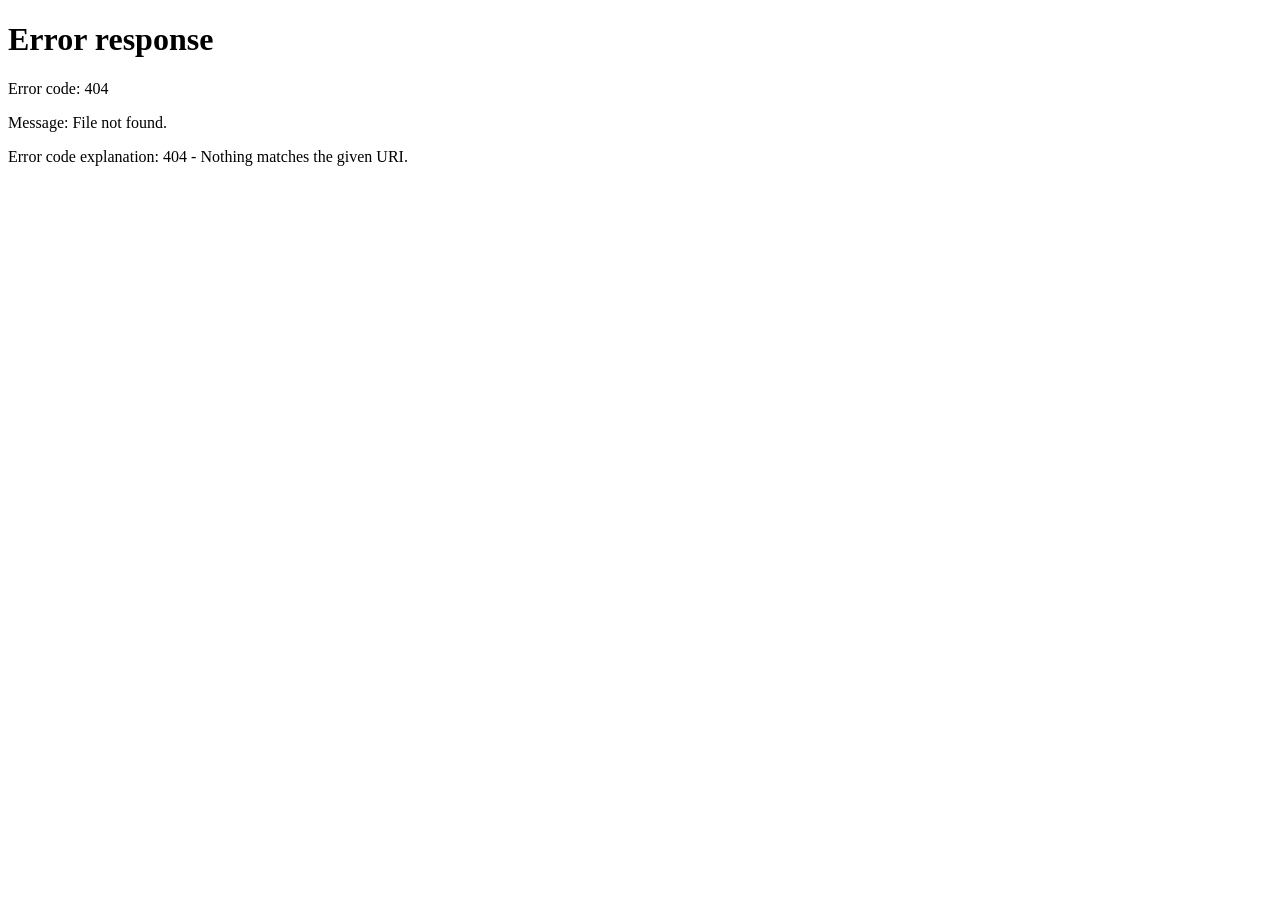
==== commit 4a524a08: "Add Renovation Agent v2 trade checks, grouped scope, and remote e-signature - agreement-portal.html:" ====
--- a/agreement-portal.html
+++ b/agreement-portal.html
@@ -116,6 +116,10 @@
   .agent-item:last-child{border-bottom:none;}
   .agent-icon{font-size:13pt;line-height:1;flex-shrink:0;margin-top:-1px;}
   .agent-passed{font-size:9pt;color:var(--success);font-style:italic;padding:8px 0;}
+  .agent-suggest-title{font-size:8pt;font-weight:700;color:var(--primary);text-transform:uppercase;letter-spacing:.3px;margin-top:12px;padding-top:10px;border-top:2px dashed var(--border);}
+  .agent-suggest-item{display:flex;align-items:flex-start;gap:8px;padding:5px 8px;margin-top:5px;background:var(--light);border:1px dashed var(--border);border-radius:4px;cursor:pointer;font-size:8.5pt;transition:background .15s;}
+  .agent-suggest-item:hover{background:#d8eee8;border-color:var(--primary);}
+  .agent-suggest-icon{font-size:14pt;font-weight:700;color:var(--primary);line-height:1;flex-shrink:0;}
 
   /* BUTTONS */
   .actions{display:flex;gap:10px;margin-top:14px;flex-wrap:wrap;align-items:center;}
@@ -155,6 +159,7 @@
   /* CUSTOM TAX INPUT */
   #custom-tax-wrap{display:none;}
 </style>
+<script>(function(){var s=JSON.parse(sessionStorage.getItem('nfr_session')||'null');if(!s||!['jose','maria'].includes(s.user)){window.location.replace('index.html');}})();</script>
 </head>
 <body>
 <div class="app">
@@ -1020,6 +1025,47 @@
     }
   });
 
+  // ── Trade-pair checks (v2) ────────────────────────────────────
+  const allCats     = items.map(i => i.category);
+  const suggestions = [];   // { category, text } — clickable add-row suggestions
+
+  // 8. Shower/Tub present + Waterproofing absent → ERROR
+  if (allCats.some(c => c === 'Shower / Tub') && !allCats.some(c => c === 'Waterproofing')) {
+    issues.push({ type: 'error', msg: 'Shower / Tub scoped but Waterproofing is missing — water damage liability exposure' });
+    suggestions.push({ category: 'Waterproofing', text: 'Apply waterproof membrane to all shower walls and floor before tile installation.' });
+  }
+
+  // 9. Structural present + Permits absent → ERROR
+  if (allCats.some(c => c === 'Structural') && !allCats.some(c => c === 'Permits & Inspections')) {
+    issues.push({ type: 'error', msg: 'Structural work scoped but no Permits & Inspections line item — permit required by law' });
+    suggestions.push({ category: 'Permits & Inspections', text: 'Pull all required permits. Schedule and pass rough-in and final inspections.' });
+  }
+
+  // 10. Rough Electrical present + Finish Electrical absent → WARNING
+  if (allCats.some(c => c === 'Rough Electrical') && !allCats.some(c => c === 'Finish Electrical')) {
+    issues.push({ type: 'warn', msg: 'Rough Electrical is scoped but Finish Electrical is missing — confirm this is handled separately' });
+    suggestions.push({ category: 'Finish Electrical', text: 'Install all outlet covers, switch plates, light fixtures, under-cabinet lighting final trim, and GFCI outlets as required.' });
+  }
+
+  // 11. Rough Plumbing present + Fixtures & Plumbing Finish absent → WARNING
+  if (allCats.some(c => c === 'Rough Plumbing') && !allCats.some(c => c === 'Fixtures & Plumbing Finish')) {
+    issues.push({ type: 'warn', msg: 'Rough Plumbing is scoped but Fixtures & Plumbing Finish is missing — confirm fixtures are handled separately' });
+    suggestions.push({ category: 'Fixtures & Plumbing Finish', text: 'Install all fixtures: sink, faucet(s), shower valve trim, showerhead, toilet. Connect all supply and drain lines.' });
+  }
+
+  // 12. Cabinets present + Countertops absent → WARNING
+  if (allCats.some(c => c === 'Cabinets') && !allCats.some(c => c === 'Countertops')) {
+    issues.push({ type: 'warn', msg: 'Cabinets scoped but Countertops are missing — confirm client is supplying their own countertops' });
+    suggestions.push({ category: 'Countertops', text: 'Supply and install countertops per client selection. Template after cabinet install. Lead time 10–14 business days.' });
+  }
+
+  // 13. Demo present + Dumpster/Haul Away absent → WARNING
+  if (allCats.some(c => c === 'Demo & Site Prep') &&
+      !items.some(i => i.category === 'Demo & Site Prep' && (i.sub_category||'').toLowerCase().includes('dumpster'))) {
+    issues.push({ type: 'warn', msg: 'Demo scope present but no Dumpster / Haul Away line item — confirm debris removal is accounted for' });
+    suggestions.push({ category: 'Demo & Site Prep', text: 'Dumpster / haul away — provide roll-off dumpster and remove all demolition debris within 48 hours.' });
+  }
+
   // Check: no items at all
   if (items.length === 0) {
     issues.push({ type: 'error', msg: 'No scope items added yet' });
@@ -1049,6 +1095,16 @@
     if (passed) {
       html = `<div class="agent-passed">No errors found (${warns.length} warning${warns.length !== 1 ? 's' : ''} — review before submitting).</div>` + html;
     }
+    // Suggested missing trades
+    if (suggestions.length > 0) {
+      html += `<div class="agent-suggest-title">Suggested Missing Trades — click to add row</div>`;
+      suggestions.forEach(s => {
+        html += `<div class="agent-suggest-item" onclick="addSuggestedRow(${JSON.stringify(s.category)}, ${JSON.stringify(s.text)})">
+          <span class="agent-suggest-icon">+</span>
+          <span><strong>${h(s.category)}</strong> — ${h(s.text)}</span>
+        </div>`;
+      });
+    }
     container.innerHTML = html;
   }
 
@@ -1070,6 +1126,40 @@
   showToast(passed
     ? 'Check passed — ready to submit'
     : `Check complete: ${errors.length} error(s), ${warns.length} warning(s)`);
+}
+
+// ── Add Suggested Row ─────────────────────────────────────────────────────────
+function addSuggestedRow(category, description) {
+  if (isLocked) return;
+  addScopeRow({ category, description, sub_category: '', spec: '', dimensions: '', men: 1, est_hrs: 0, mat_cost: 0, sub_cost: 0, tools_cost: 0, sub_contractor: '', checklist: [], checklist_done: [] });
+  showToast('Row added: ' + category);
+  // Scroll to scope table
+  document.getElementById('sc-body')?.closest('table')?.scrollIntoView({ behavior: 'smooth', block: 'nearest' });
+}
+
+// ── Share with Client ─────────────────────────────────────────────────────────
+function shareWithClient(agrId) {
+  const agr = findAgreement(agrId);
+  if (!agr) return;
+  const snap = {
+    id:              agr.id,
+    status:          agr.status,
+    project:         agr.project,
+    scope_items:     agr.scope_items,
+    grand_total:     agr.grand_total || calcGrandTotal(agr),
+    jose_approved_at: agr.jose_approved_at || '',
+    created_at:      agr.created_at
+  };
+  const encoded = btoa(unescape(encodeURIComponent(JSON.stringify(snap))));
+  const base    = window.location.href.replace(/[^/]*$/, '');
+  const url     = `${base}contract.html?shared=${encodeURIComponent(agr.id)}&snap=${encodeURIComponent(encoded)}`;
+  if (navigator.clipboard && window.isSecureContext) {
+    navigator.clipboard.writeText(url)
+      .then(() => showToast('Client link copied to clipboard!'))
+      .catch(() => prompt('Copy this link and send to the client:', url));
+  } else {
+    prompt('Copy this link and send to the client:', url);
+  }
 }
 
 // ── Checklist Modal ───────────────────────────────────────────────────────────
@@ -1159,6 +1249,7 @@
     } else if (agr.status === 'jose_approved') {
       actionHtml = `
         <span style="font-size:8pt;color:var(--success);font-weight:700;margin-right:8px;">Approved</span>
+        <button class="btn btn-p btn-sm" onclick="shareWithClient('${h(agr.id)}')" title="Generate shareable link to send to client" style="margin-right:4px;">Share with Client</button>
         <button class="btn btn-g btn-sm" onclick="markSigned('${h(agr.id)}')">Mark Signed</button>`;
     } else if (agr.status === 'sent_to_client') {
       actionHtml = `<button class="btn btn-g btn-sm" onclick="markSigned('${h(agr.id)}')">Mark Signed</button>`;
@@ -1167,7 +1258,7 @@
     } else if (agr.status === 'deposit_paid') {
       const poId = agr.po_id;
       if (poId) {
-        actionHtml = `<button class="btn btn-p btn-sm" onclick="window.open('po-portal.html','_blank')">View PO (${h(poId)})</button>`;
+        actionHtml = `<button class="btn btn-p btn-sm" onclick="window.open('jen-portal.html','_blank')">View in Ops (${h(poId)})</button>`;
       } else {
         actionHtml = `<span style="font-size:8pt;color:var(--success);font-weight:700;">Deposit Paid</span>`;
       }
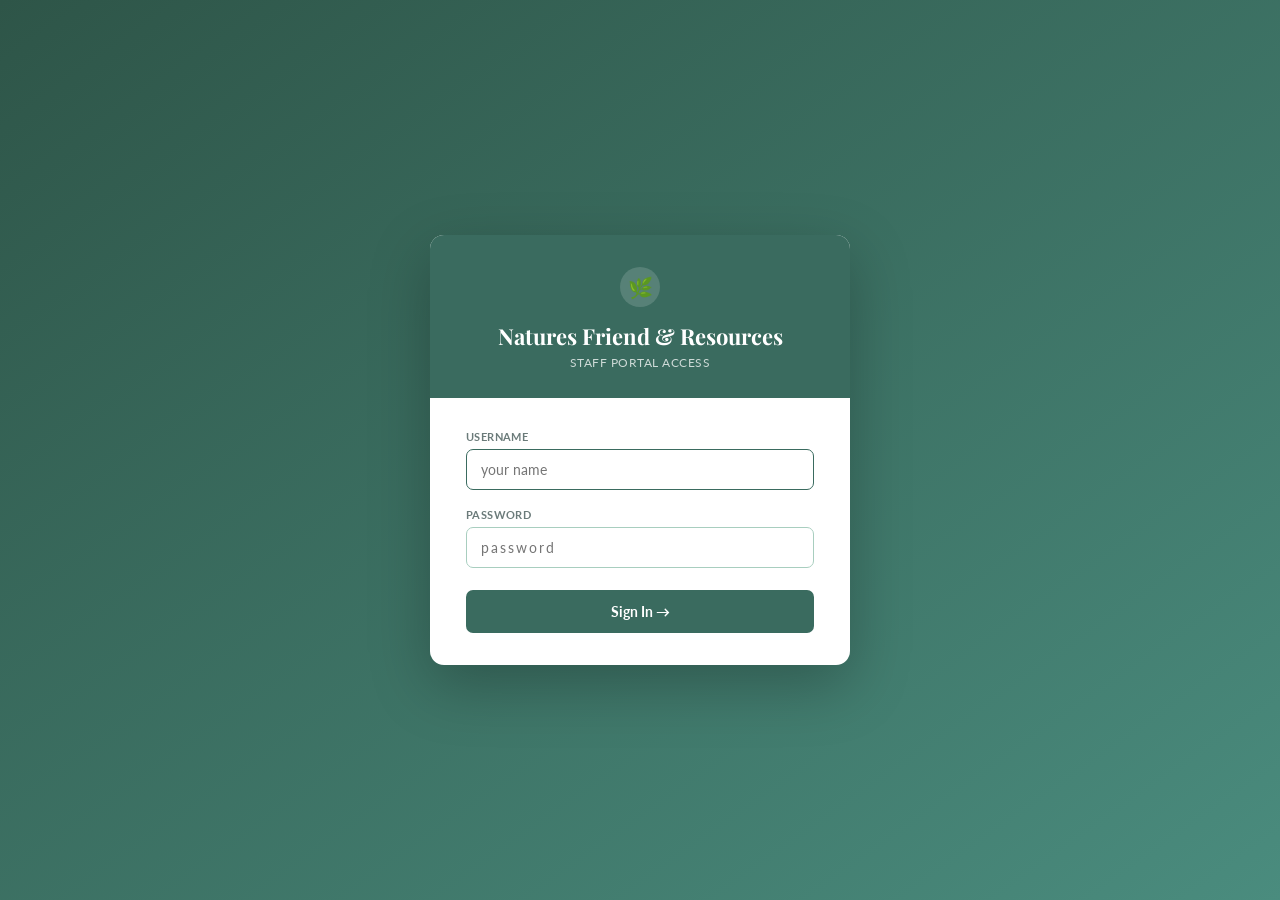
==== commit 0bf67598: "Add unified portal login + absorb training into tools domain - Rewrite index.html: username+password" ====
--- a/agreement-portal.html
+++ b/agreement-portal.html
@@ -159,7 +159,8 @@
   /* CUSTOM TAX INPUT */
   #custom-tax-wrap{display:none;}
 </style>
-<script>(function(){var s=JSON.parse(sessionStorage.getItem('nfr_session')||'null');if(!s||!['jose','maria'].includes(s.user)){window.location.replace('index.html');}})();</script>
+<script src="js/auth.js"></script>
+<script>NFRAuth.requireAuth('agreements');</script>
 </head>
 <body>
 <div class="app">
